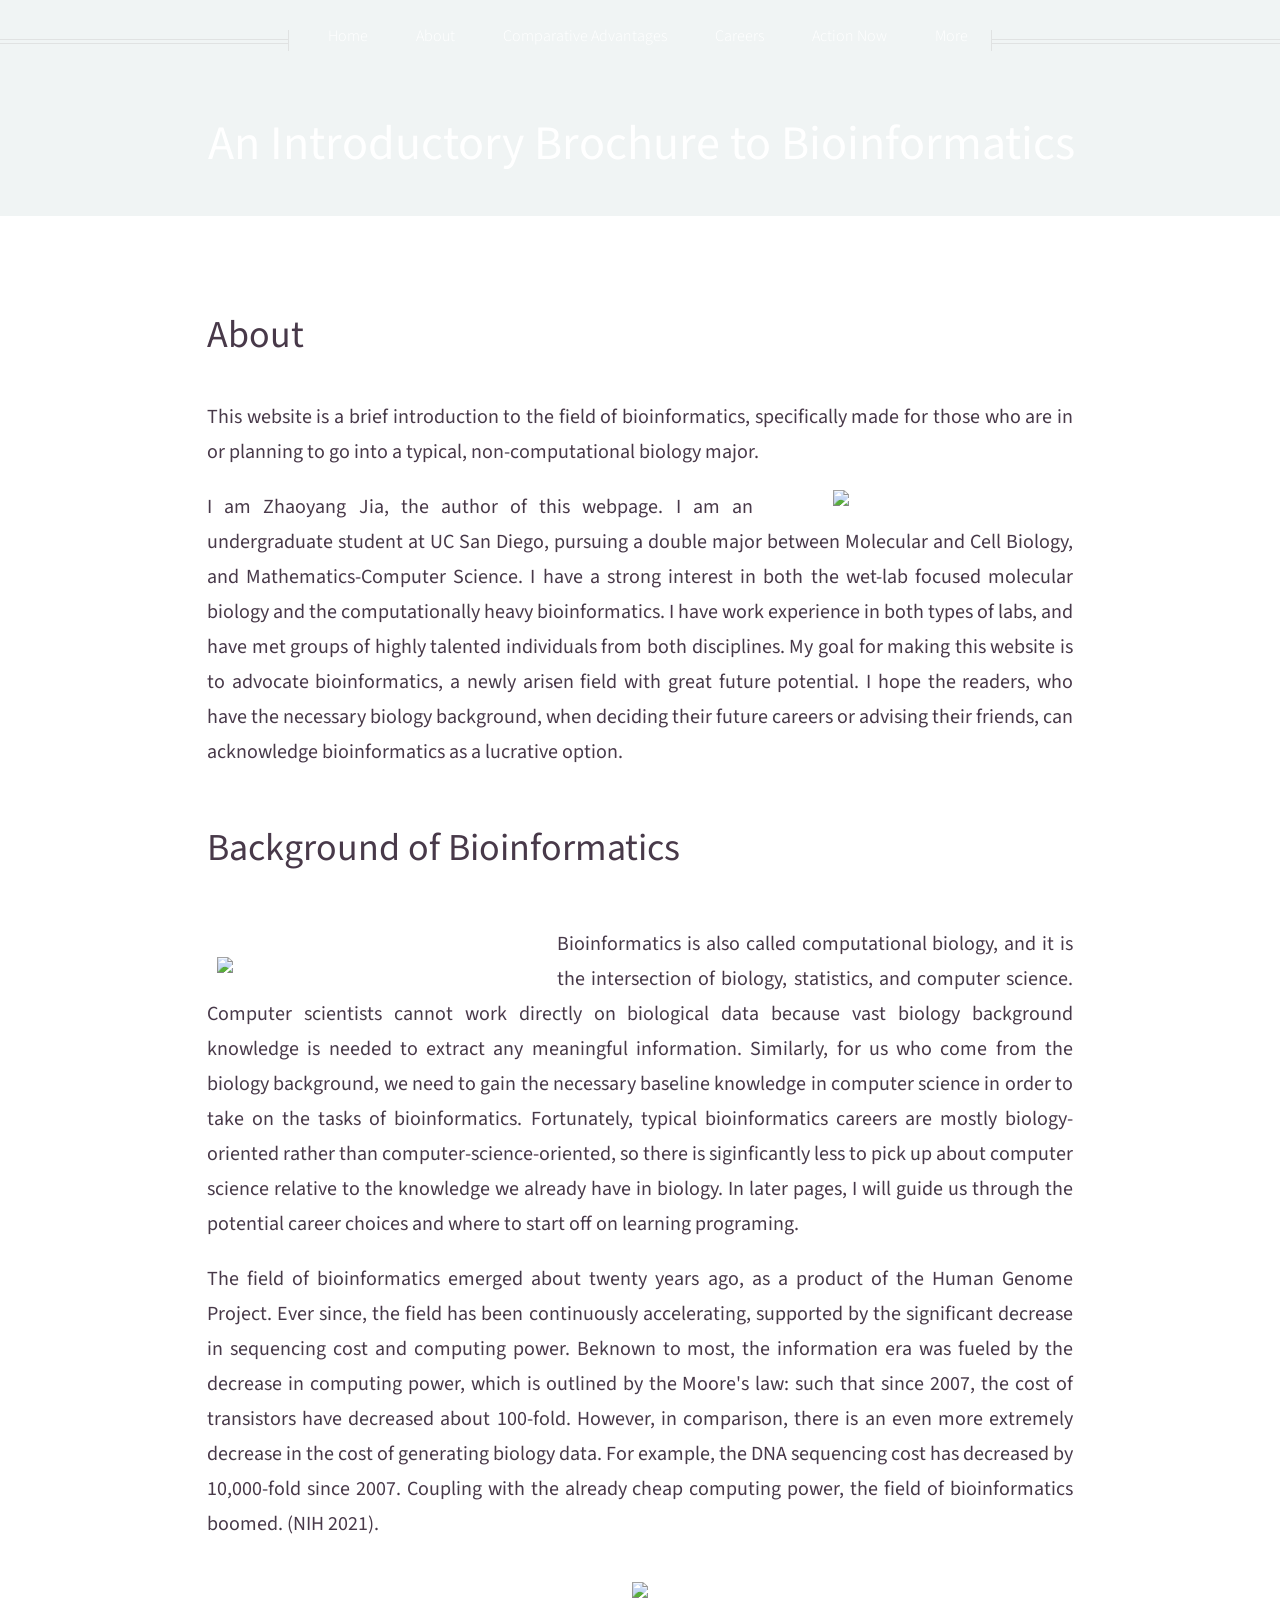
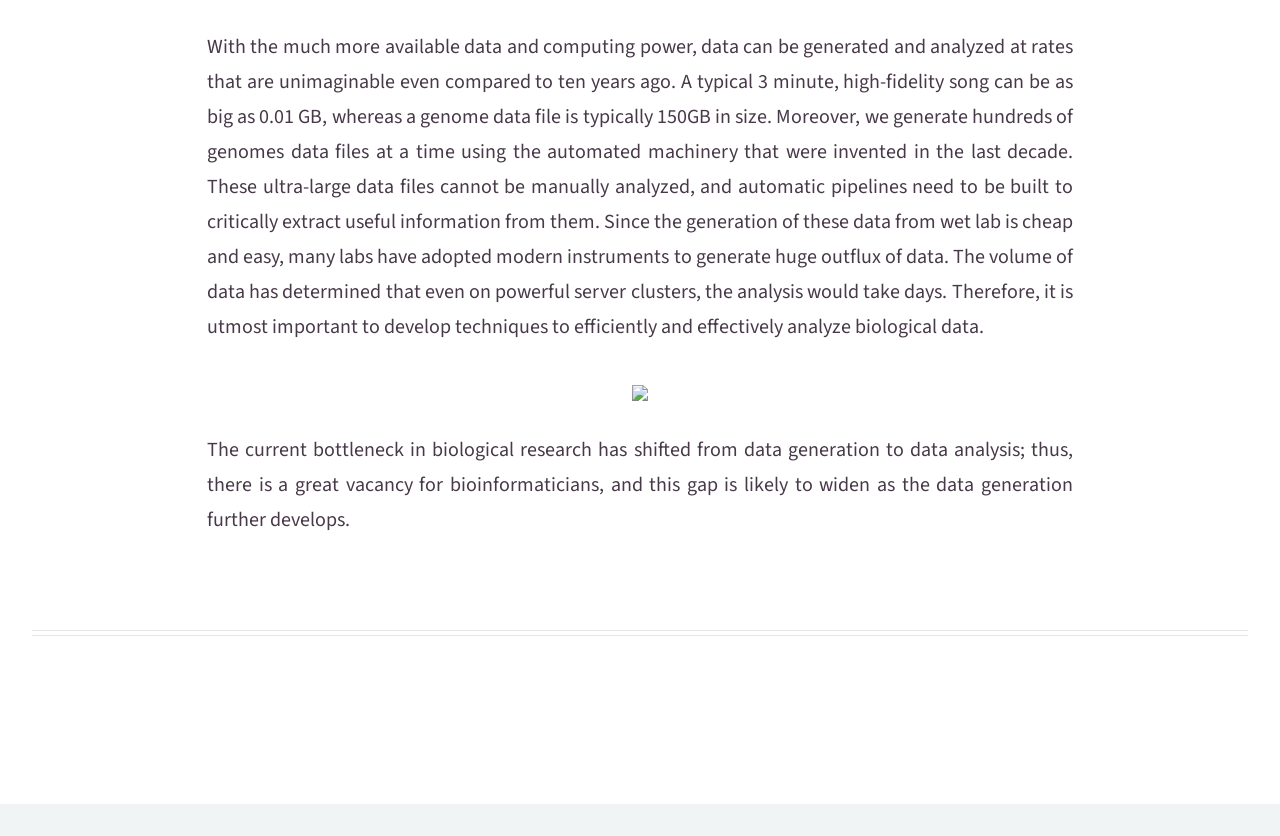
==== about.html @ 3d31b08b "Add files via upload" ====
<!DOCTYPE HTML>
<!--
	Helios by HTML5 UP
	html5up.net | @ajlkn
	Free for personal and commercial use under the CCA 3.0 license (html5up.net/license)
-->
<html>
	<head>
		<title>About</title>
		<meta charset="utf-8" />
		<meta name="viewport" content="width=device-width, initial-scale=1, user-scalable=no" />
		<link rel="stylesheet" href="assets/css/main.css" />
		<noscript><link rel="stylesheet" href="assets/css/noscript.css" /></noscript>
	</head>
	<body class="no-sidebar is-preload">
		<div id="page-wrapper">

			<!-- Header -->
				<div id="header">

					<!-- Inner -->
						<div class="inner">
							<header>
								<h1>An Introductory Brochure to Bioinformatics</a></h1>
							</header>
						</div>

					<!-- Nav -->
						<nav id="nav">
							<ul>
								<li><a href="index.html">Home</a></li>
								<li><a href="about.html">About</a></li>
								<li><a href="comparative_advantages.html">Comparative Advantages</a></li>
								<li>
									Careers</a>
									<ul>
										<li><a href="sequence_analyst.html">Sequence Analyst</a></li>
										<li><a href="structural_biologist.html">Structural Biologist</a></li>
										<li><a href="algorithmic_computational_biologist.html">Algorithmic Computational Biologist</a></li>
									</ul>
								</li>
								<li><a href="action_now.html">Action Now</a></li>
								<li>
									<a href="#">More</a>
									<ul>
										<li><a href="critique.html">Critique</a></li>
										<li><a href="links.html">Explore More</a></li>
									</ul>
								</li>
							</ul>
						</nav>

				</div>

			<!-- Main -->
				<div class="wrapper style1">

					<div class="container">
						<article id="main" class="special">
							<header>
								<h2 style="text-align:left; font-size: 38px;">About</a></h2>
							</header>
							<style> 
								h1{text-align: left; font-size: 20px; line-height: 1.75;}
							</style>
							<br>
							<h1>
								<p>
									This website is a brief introduction to the field of bioinformatics, specifically made for those who are in or planning to go into a typical, non-computational 
									biology major. 
								</p>
								<img src="images/jimmy_photo.png" align="right" width="210" style="margin: 0px 30px 0px 80px"><p>
									I am Zhaoyang Jia, the author of this webpage. I am an undergraduate 
									student at UC San Diego, pursuing a double major between Molecular and Cell Biology, and Mathematics-Computer Science. I have a strong interest 
									in both the wet-lab focused molecular biology and the computationally heavy bioinformatics. I have work experience in both types of labs, and have met 
									groups of highly talented individuals from both disciplines. My goal for making this website is to advocate bioinformatics, a newly arisen field with 
									great future potential. I hope the readers, who have the necessary biology background, when deciding their future careers or advising their friends, 
									can acknowledge bioinformatics as a lucrative option.
								</p>
								<br>
								<header>
									<h2 style="text-align:left; font-size: 38px;">Background of Bioinformatics</a></h2>
								</header>
								<br>
								<img src="images/intersection.png" align="left" width="320" style="margin: 30px 20px 0px 10px"><p>
									Bioinformatics is also called computational biology, and it is the intersection of biology, statistics, and computer science. 
									Computer scientists cannot work 
									directly on biological data because vast biology background knowledge is needed to extract any meaningful information.
									Similarly, for us who come from the biology background, we need to gain the necessary baseline knowledge in computer science 
									in order to take on the tasks of bioinformatics. Fortunately, typical bioinformatics careers are mostly biology-oriented rather
									than computer-science-oriented, so there is siginficantly less to pick up about computer science relative to the knowledge we 
									already have in biology. In later pages, I will guide us through the potential career choices and where to start off on learning programing.
								</p>
								<p>
									The field of bioinformatics emerged about twenty years ago, as a product of the Human Genome Project. Ever since, the field has been continuously accelerating,
									supported by the significant decrease in sequencing cost and computing power. Beknown to most, the information era was fueled by the decrease in computing power, which is outlined 
									by the Moore's law: such that since 2007, the cost of transistors have decreased about 100-fold. However, in comparison, there is an even more extremely decrease in the cost of 
									generating biology data. For example, the DNA sequencing cost has decreased by 10,000-fold 
									since 2007. Coupling with the already cheap computing power, the field of bioinformatics boomed.
									(<a href="https://www.genome.gov/about-genomics/fact-sheets/Sequencing-Human-Genome-cost">NIH 2021</a>).
								</p>
								<center>
									<img src="images/genome_cost.jpg" width="800" style="margin: 20px 0px 20px 0px">
								</center>
								<p>
									With the much more available data and computing power, data can be generated and analyzed at rates that are unimaginable even compared to ten years
									 ago. A typical 3 minute, high-fidelity song can be as big as 0.01 GB, whereas a genome data file is typically 150GB in size. Moreover, we generate 
									 hundreds of genomes data files at a time using the automated machinery that were invented in the last decade. These ultra-large data files cannot be manually 
									 analyzed, and automatic pipelines need to be built to critically extract useful information from them. Since the generation of these data from wet lab is cheap 
									 and easy, many labs have adopted modern instruments to generate huge outflux of data. The volume of data has determined that even on powerful server clusters, 
									 the analysis would take days. Therefore, it is utmost important to develop techniques to efficiently and effectively analyze biological data.
								</p>
								<center>
									<img src="images/bottleneck.png" width="700" style="margin: 20px 0px 20px 0px">
								</center>
								<p>
									The current 
									bottleneck in biological research has shifted from data generation to data analysis; thus, there is a great vacancy for bioinformaticians, and this gap is 
									likely to widen as the data generation further develops.
								</p>
							</h1>
						</article>
						<hr />
					</div>

				</div>

		</div>

		<!-- Scripts -->
			<script src="assets/js/jquery.min.js"></script>
			<script src="assets/js/jquery.dropotron.min.js"></script>
			<script src="assets/js/jquery.scrolly.min.js"></script>
			<script src="assets/js/jquery.scrollex.min.js"></script>
			<script src="assets/js/browser.min.js"></script>
			<script src="assets/js/breakpoints.min.js"></script>
			<script src="assets/js/util.js"></script>
			<script src="assets/js/main.js"></script>

	</body>
</html>
---- assets/css/main.css ----
@import url("https://fonts.googleapis.com/css?family=Source+Sans+Pro:300,300italic,400,400italic,600");
@import url("fontawesome-all.min.css");

/*
	Helios by HTML5 UP
	html5up.net | @ajlkn
	Free for personal and commercial use under the CCA 3.0 license (html5up.net/license)
*/

html, body, div, span, applet, object,
iframe, h1, h2, h3, h4, h5, h6, p, blockquote,
pre, a, abbr, acronym, address, big, cite,
code, del, dfn, em, img, ins, kbd, q, s, samp,
small, strike, strong, sub, sup, tt, var, b,
u, i, center, dl, dt, dd, ol, ul, li, fieldset,
form, label, legend, table, caption, tbody,
tfoot, thead, tr, th, td, article, aside,
canvas, details, embed, figure, figcaption,
footer, header, hgroup, menu, nav, output, ruby,
section, summary, time, mark, audio, video {
	margin: 0;
	padding: 0;
	border: 0;
	font-size: 100%;
	font: inherit;
	vertical-align: baseline;}

article, aside, details, figcaption, figure,
footer, header, hgroup, menu, nav, section {
	display: block;}

body {
	line-height: 1;
}

ol, ul {
	list-style: none;
}

blockquote, q {
	quotes: none;
}

	blockquote:before, blockquote:after, q:before, q:after {
		content: '';
		content: none;
	}

table {
	border-collapse: collapse;
	border-spacing: 0;
}

body {
	-webkit-text-size-adjust: none;
}

mark {
	background-color: transparent;
	color: inherit;
}

input::-moz-focus-inner {
	border: 0;
	padding: 0;
}

input, select, textarea {
	-moz-appearance: none;
	-webkit-appearance: none;
	-ms-appearance: none;
	appearance: none;
}

/* Basic */

	html {
		box-sizing: border-box;
	}

	*, *:before, *:after {
		box-sizing: inherit;
	}

	body {
		background: #f0f4f4;
		color: #5b5b5b;
		font-size: 15pt;
		line-height: 1.85em;
		font-family: 'Source Sans Pro', sans-serif;
		font-weight: 300;
	}

		body.is-preload *, body.is-preload *:before, body.is-preload *:after {
			-moz-animation: none !important;
			-webkit-animation: none !important;
			-ms-animation: none !important;
			animation: none !important;
			-moz-transition: none !important;
			-webkit-transition: none !important;
			-ms-transition: none !important;
			transition: none !important;
		}

	input, textarea, select {
		font-size: 15pt;
		line-height: 1.85em;
		font-family: 'Source Sans Pro', sans-serif;
		font-weight: 300;
	}

	h1, h2, h3, h4, h5, h6 {
		font-weight: 400;
		color: #483949;
		line-height: 1.25em;
	}

	h1 a, h2 a, h3 a, h4 a, h5 a, h6 a {
		color: inherit;
		text-decoration: none;
		border-bottom-color: transparent;
	}

	h1 strong, h2 strong, h3 strong, h4 strong, h5 strong, h6 strong {
		font-weight: 600;
	}

	h2 {
		font-size: 2.85em;
	}

	h3 {
		font-size: 1.25em;
	}

	h4 {
		font-size: 1em;
		margin: 0 0 0.25em 0;
	}

	strong, b {
		font-weight: 400;
		color: #483949;
	}

	em, i {
		font-style: italic;
	}

	a {
		color: inherit;
		border-bottom: solid 1px rgba(128, 128, 128, 0.15);
		text-decoration: none;
		-moz-transition: background-color 0.35s ease-in-out, color 0.35s ease-in-out, border-bottom-color 0.35s ease-in-out;
		-webkit-transition: background-color 0.35s ease-in-out, color 0.35s ease-in-out, border-bottom-color 0.35s ease-in-out;
		-ms-transition: background-color 0.35s ease-in-out, color 0.35s ease-in-out, border-bottom-color 0.35s ease-in-out;
		transition: background-color 0.35s ease-in-out, color 0.35s ease-in-out, border-bottom-color 0.35s ease-in-out;
	}

		a:hover {
			color: #ef8376;
			border-bottom-color: transparent;
		}

	sub {
		position: relative;
		top: 0.5em;
		font-size: 0.8em;
	}

	sup {
		position: relative;
		top: -0.5em;
		font-size: 0.8em;
	}

	blockquote {
		border-left: solid 0.5em #ddd;
		padding: 1em 0 1em 2em;
		font-style: italic;
	}

	p, ul, ol, dl, table {
		margin-bottom: 1em;
	}

	p {
		text-align: justify;
	}

	br.clear {
		clear: both;
	}

	hr {
		position: relative;
		display: block;
		border: 0;
		top: 4.5em;
		margin-bottom: 9em;
		height: 6px;
		border-top: solid 1px rgba(128, 128, 128, 0.2);
		border-bottom: solid 1px rgba(128, 128, 128, 0.2);
	}

		hr:before, hr:after {
			content: '';
			position: absolute;
			top: -8px;
			display: block;
			width: 1px;
			height: 21px;
			background: rgba(128, 128, 128, 0.2);
		}

		hr:before {
			left: -1px;
		}

		hr:after {
			right: -1px;
		}

	.timestamp {
		color: rgba(128, 128, 128, 0.75);
		font-size: 0.8em;
	}

/* Container */

	.container {
		margin: 0 auto;
		max-width: 100%;
		width: 1400px;
	}

		@media screen and (max-width: 1680px) {

			.container {
				width: 1200px;
			}

		}

		@media screen and (max-width: 1280px) {

			.container {
				width: 100%;
			}

		}

		@media screen and (max-width: 960px) {

			.container {
				width: 100%;
			}

		}

		@media screen and (max-width: 840px) {

			.container {
				width: 100%;
			}

		}

		@media screen and (max-width: 736px) {

			.container {
				width: 100%;
			}

		}

/* Row */

	.row {
		display: flex;
		flex-wrap: wrap;
		box-sizing: border-box;
		align-items: stretch;
	}

		.row > * {
			box-sizing: border-box;
		}

		.row.gtr-uniform > * > :last-child {
			margin-bottom: 0;
		}

		.row.aln-left {
			justify-content: flex-start;
		}

		.row.aln-center {
			justify-content: center;
		}

		.row.aln-right {
			justify-content: flex-end;
		}

		.row.aln-top {
			align-items: flex-start;
		}

		.row.aln-middle {
			align-items: center;
		}

		.row.aln-bottom {
			align-items: flex-end;
		}

		.row > .imp {
			order: -1;
		}

		.row > .col-1 {
			width: 8.33333%;
		}

		.row > .off-1 {
			margin-left: 8.33333%;
		}

		.row > .col-2 {
			width: 16.66667%;
		}

		.row > .off-2 {
			margin-left: 16.66667%;
		}

		.row > .col-3 {
			width: 25%;
		}

		.row > .off-3 {
			margin-left: 25%;
		}

		.row > .col-4 {
			width: 33.33333%;
		}

		.row > .off-4 {
			margin-left: 33.33333%;
		}

		.row > .col-5 {
			width: 41.66667%;
		}

		.row > .off-5 {
			margin-left: 41.66667%;
		}

		.row > .col-6 {
			width: 50%;
		}

		.row > .off-6 {
			margin-left: 50%;
		}

		.row > .col-7 {
			width: 58.33333%;
		}

		.row > .off-7 {
			margin-left: 58.33333%;
		}

		.row > .col-8 {
			width: 66.66667%;
		}

		.row > .off-8 {
			margin-left: 66.66667%;
		}

		.row > .col-9 {
			width: 75%;
		}

		.row > .off-9 {
			margin-left: 75%;
		}

		.row > .col-10 {
			width: 83.33333%;
		}

		.row > .off-10 {
			margin-left: 83.33333%;
		}

		.row > .col-11 {
			width: 91.66667%;
		}

		.row > .off-11 {
			margin-left: 91.66667%;
		}

		.row > .col-12 {
			width: 100%;
		}

		.row > .off-12 {
			margin-left: 100%;
		}

		.row.gtr-0 {
			margin-top: 0px;
			margin-left: 0px;
		}

			.row.gtr-0 > * {
				padding: 0px 0 0 0px;
			}

			.row.gtr-0.gtr-uniform {
				margin-top: 0px;
			}

				.row.gtr-0.gtr-uniform > * {
					padding-top: 0px;
				}

		.row.gtr-25 {
			margin-top: -10px;
			margin-left: -10px;
		}

			.row.gtr-25 > * {
				padding: 10px 0 0 10px;
			}

			.row.gtr-25.gtr-uniform {
				margin-top: -10px;
			}

				.row.gtr-25.gtr-uniform > * {
					padding-top: 10px;
				}

		.row.gtr-50 {
			margin-top: -20px;
			margin-left: -20px;
		}

			.row.gtr-50 > * {
				padding: 20px 0 0 20px;
			}

			.row.gtr-50.gtr-uniform {
				margin-top: -20px;
			}

				.row.gtr-50.gtr-uniform > * {
					padding-top: 20px;
				}

		.row {
			margin-top: -40px;
			margin-left: -40px;
		}

			.row > * {
				padding: 40px 0 0 40px;
			}

			.row.gtr-uniform {
				margin-top: -40px;
			}

				.row.gtr-uniform > * {
					padding-top: 40px;
				}

		.row.gtr-150 {
			margin-top: -60px;
			margin-left: -60px;
		}

			.row.gtr-150 > * {
				padding: 60px 0 0 60px;
			}

			.row.gtr-150.gtr-uniform {
				margin-top: -60px;
			}

				.row.gtr-150.gtr-uniform > * {
					padding-top: 60px;
				}

		.row.gtr-200 {
			margin-top: -80px;
			margin-left: -80px;
		}

			.row.gtr-200 > * {
				padding: 80px 0 0 80px;
			}

			.row.gtr-200.gtr-uniform {
				margin-top: -80px;
			}

				.row.gtr-200.gtr-uniform > * {
					padding-top: 80px;
				}

		@media screen and (max-width: 1680px) {

			.row {
				display: flex;
				flex-wrap: wrap;
				box-sizing: border-box;
				align-items: stretch;
			}

				.row > * {
					box-sizing: border-box;
				}

				.row.gtr-uniform > * > :last-child {
					margin-bottom: 0;
				}

				.row.aln-left {
					justify-content: flex-start;
				}

				.row.aln-center {
					justify-content: center;
				}

				.row.aln-right {
					justify-content: flex-end;
				}

				.row.aln-top {
					align-items: flex-start;
				}

				.row.aln-middle {
					align-items: center;
				}

				.row.aln-bottom {
					align-items: flex-end;
				}

				.row > .imp-wide {
					order: -1;
				}

				.row > .col-1-wide {
					width: 8.33333%;
				}

				.row > .off-1-wide {
					margin-left: 8.33333%;
				}

				.row > .col-2-wide {
					width: 16.66667%;
				}

				.row > .off-2-wide {
					margin-left: 16.66667%;
				}

				.row > .col-3-wide {
					width: 25%;
				}

				.row > .off-3-wide {
					margin-left: 25%;
				}

				.row > .col-4-wide {
					width: 33.33333%;
				}

				.row > .off-4-wide {
					margin-left: 33.33333%;
				}

				.row > .col-5-wide {
					width: 41.66667%;
				}

				.row > .off-5-wide {
					margin-left: 41.66667%;
				}

				.row > .col-6-wide {
					width: 50%;
				}

				.row > .off-6-wide {
					margin-left: 50%;
				}

				.row > .col-7-wide {
					width: 58.33333%;
				}

				.row > .off-7-wide {
					margin-left: 58.33333%;
				}

				.row > .col-8-wide {
					width: 66.66667%;
				}

				.row > .off-8-wide {
					margin-left: 66.66667%;
				}

				.row > .col-9-wide {
					width: 75%;
				}

				.row > .off-9-wide {
					margin-left: 75%;
				}

				.row > .col-10-wide {
					width: 83.33333%;
				}

				.row > .off-10-wide {
					margin-left: 83.33333%;
				}

				.row > .col-11-wide {
					width: 91.66667%;
				}

				.row > .off-11-wide {
					margin-left: 91.66667%;
				}

				.row > .col-12-wide {
					width: 100%;
				}

				.row > .off-12-wide {
					margin-left: 100%;
				}

				.row.gtr-0 {
					margin-top: 0px;
					margin-left: 0px;
				}

					.row.gtr-0 > * {
						padding: 0px 0 0 0px;
					}

					.row.gtr-0.gtr-uniform {
						margin-top: 0px;
					}

						.row.gtr-0.gtr-uniform > * {
							padding-top: 0px;
						}

				.row.gtr-25 {
					margin-top: -10px;
					margin-left: -10px;
				}

					.row.gtr-25 > * {
						padding: 10px 0 0 10px;
					}

					.row.gtr-25.gtr-uniform {
						margin-top: -10px;
					}

						.row.gtr-25.gtr-uniform > * {
							padding-top: 10px;
						}

				.row.gtr-50 {
					margin-top: -20px;
					margin-left: -20px;
				}

					.row.gtr-50 > * {
						padding: 20px 0 0 20px;
					}

					.row.gtr-50.gtr-uniform {
						margin-top: -20px;
					}

						.row.gtr-50.gtr-uniform > * {
							padding-top: 20px;
						}

				.row {
					margin-top: -40px;
					margin-left: -40px;
				}

					.row > * {
						padding: 40px 0 0 40px;
					}

					.row.gtr-uniform {
						margin-top: -40px;
					}

						.row.gtr-uniform > * {
							padding-top: 40px;
						}

				.row.gtr-150 {
					margin-top: -60px;
					margin-left: -60px;
				}

					.row.gtr-150 > * {
						padding: 60px 0 0 60px;
					}

					.row.gtr-150.gtr-uniform {
						margin-top: -60px;
					}

						.row.gtr-150.gtr-uniform > * {
							padding-top: 60px;
						}

				.row.gtr-200 {
					margin-top: -80px;
					margin-left: -80px;
				}

					.row.gtr-200 > * {
						padding: 80px 0 0 80px;
					}

					.row.gtr-200.gtr-uniform {
						margin-top: -80px;
					}

						.row.gtr-200.gtr-uniform > * {
							padding-top: 80px;
						}

		}

		@media screen and (max-width: 1280px) {

			.row {
				display: flex;
				flex-wrap: wrap;
				box-sizing: border-box;
				align-items: stretch;
			}

				.row > * {
					box-sizing: border-box;
				}

				.row.gtr-uniform > * > :last-child {
					margin-bottom: 0;
				}

				.row.aln-left {
					justify-content: flex-start;
				}

				.row.aln-center {
					justify-content: center;
				}

				.row.aln-right {
					justify-content: flex-end;
				}

				.row.aln-top {
					align-items: flex-start;
				}

				.row.aln-middle {
					align-items: center;
				}

				.row.aln-bottom {
					align-items: flex-end;
				}

				.row > .imp-normal {
					order: -1;
				}

				.row > .col-1-normal {
					width: 8.33333%;
				}

				.row > .off-1-normal {
					margin-left: 8.33333%;
				}

				.row > .col-2-normal {
					width: 16.66667%;
				}

				.row > .off-2-normal {
					margin-left: 16.66667%;
				}

				.row > .col-3-normal {
					width: 25%;
				}

				.row > .off-3-normal {
					margin-left: 25%;
				}

				.row > .col-4-normal {
					width: 33.33333%;
				}

				.row > .off-4-normal {
					margin-left: 33.33333%;
				}

				.row > .col-5-normal {
					width: 41.66667%;
				}

				.row > .off-5-normal {
					margin-left: 41.66667%;
				}

				.row > .col-6-normal {
					width: 50%;
				}

				.row > .off-6-normal {
					margin-left: 50%;
				}

				.row > .col-7-normal {
					width: 58.33333%;
				}

				.row > .off-7-normal {
					margin-left: 58.33333%;
				}

				.row > .col-8-normal {
					width: 66.66667%;
				}

				.row > .off-8-normal {
					margin-left: 66.66667%;
				}

				.row > .col-9-normal {
					width: 75%;
				}

				.row > .off-9-normal {
					margin-left: 75%;
				}

				.row > .col-10-normal {
					width: 83.33333%;
				}

				.row > .off-10-normal {
					margin-left: 83.33333%;
				}

				.row > .col-11-normal {
					width: 91.66667%;
				}

				.row > .off-11-normal {
					margin-left: 91.66667%;
				}

				.row > .col-12-normal {
					width: 100%;
				}

				.row > .off-12-normal {
					margin-left: 100%;
				}

				.row.gtr-0 {
					margin-top: 0px;
					margin-left: 0px;
				}

					.row.gtr-0 > * {
						padding: 0px 0 0 0px;
					}

					.row.gtr-0.gtr-uniform {
						margin-top: 0px;
					}

						.row.gtr-0.gtr-uniform > * {
							padding-top: 0px;
						}

				.row.gtr-25 {
					margin-top: -9px;
					margin-left: -9px;
				}

					.row.gtr-25 > * {
						padding: 9px 0 0 9px;
					}

					.row.gtr-25.gtr-uniform {
						margin-top: -9px;
					}

						.row.gtr-25.gtr-uniform > * {
							padding-top: 9px;
						}

				.row.gtr-50 {
					margin-top: -18px;
					margin-left: -18px;
				}

					.row.gtr-50 > * {
						padding: 18px 0 0 18px;
					}

					.row.gtr-50.gtr-uniform {
						margin-top: -18px;
					}

						.row.gtr-50.gtr-uniform > * {
							padding-top: 18px;
						}

				.row {
					margin-top: -36px;
					margin-left: -36px;
				}

					.row > * {
						padding: 36px 0 0 36px;
					}

					.row.gtr-uniform {
						margin-top: -36px;
					}

						.row.gtr-uniform > * {
							padding-top: 36px;
						}

				.row.gtr-150 {
					margin-top: -54px;
					margin-left: -54px;
				}

					.row.gtr-150 > * {
						padding: 54px 0 0 54px;
					}

					.row.gtr-150.gtr-uniform {
						margin-top: -54px;
					}

						.row.gtr-150.gtr-uniform > * {
							padding-top: 54px;
						}

				.row.gtr-200 {
					margin-top: -72px;
					margin-left: -72px;
				}

					.row.gtr-200 > * {
						padding: 72px 0 0 72px;
					}

					.row.gtr-200.gtr-uniform {
						margin-top: -72px;
					}

						.row.gtr-200.gtr-uniform > * {
							padding-top: 72px;
						}

		}

		@media screen and (max-width: 960px) {

			.row {
				display: flex;
				flex-wrap: wrap;
				box-sizing: border-box;
				align-items: stretch;
			}

				.row > * {
					box-sizing: border-box;
				}

				.row.gtr-uniform > * > :last-child {
					margin-bottom: 0;
				}

				.row.aln-left {
					justify-content: flex-start;
				}

				.row.aln-center {
					justify-content: center;
				}

				.row.aln-right {
					justify-content: flex-end;
				}

				.row.aln-top {
					align-items: flex-start;
				}

				.row.aln-middle {
					align-items: center;
				}

				.row.aln-bottom {
					align-items: flex-end;
				}

				.row > .imp-narrow {
					order: -1;
				}

				.row > .col-1-narrow {
					width: 8.33333%;
				}

				.row > .off-1-narrow {
					margin-left: 8.33333%;
				}

				.row > .col-2-narrow {
					width: 16.66667%;
				}

				.row > .off-2-narrow {
					margin-left: 16.66667%;
				}

				.row > .col-3-narrow {
					width: 25%;
				}

				.row > .off-3-narrow {
					margin-left: 25%;
				}

				.row > .col-4-narrow {
					width: 33.33333%;
				}

				.row > .off-4-narrow {
					margin-left: 33.33333%;
				}

				.row > .col-5-narrow {
					width: 41.66667%;
				}

				.row > .off-5-narrow {
					margin-left: 41.66667%;
				}

				.row > .col-6-narrow {
					width: 50%;
				}

				.row > .off-6-narrow {
					margin-left: 50%;
				}

				.row > .col-7-narrow {
					width: 58.33333%;
				}

				.row > .off-7-narrow {
					margin-left: 58.33333%;
				}

				.row > .col-8-narrow {
					width: 66.66667%;
				}

				.row > .off-8-narrow {
					margin-left: 66.66667%;
				}

				.row > .col-9-narrow {
					width: 75%;
				}

				.row > .off-9-narrow {
					margin-left: 75%;
				}

				.row > .col-10-narrow {
					width: 83.33333%;
				}

				.row > .off-10-narrow {
					margin-left: 83.33333%;
				}

				.row > .col-11-narrow {
					width: 91.66667%;
				}

				.row > .off-11-narrow {
					margin-left: 91.66667%;
				}

				.row > .col-12-narrow {
					width: 100%;
				}

				.row > .off-12-narrow {
					margin-left: 100%;
				}

				.row.gtr-0 {
					margin-top: 0px;
					margin-left: 0px;
				}

					.row.gtr-0 > * {
						padding: 0px 0 0 0px;
					}

					.row.gtr-0.gtr-uniform {
						margin-top: 0px;
					}

						.row.gtr-0.gtr-uniform > * {
							padding-top: 0px;
						}

				.row.gtr-25 {
					margin-top: -8px;
					margin-left: -8px;
				}

					.row.gtr-25 > * {
						padding: 8px 0 0 8px;
					}

					.row.gtr-25.gtr-uniform {
						margin-top: -8px;
					}

						.row.gtr-25.gtr-uniform > * {
							padding-top: 8px;
						}

				.row.gtr-50 {
					margin-top: -16px;
					margin-left: -16px;
				}

					.row.gtr-50 > * {
						padding: 16px 0 0 16px;
					}

					.row.gtr-50.gtr-uniform {
						margin-top: -16px;
					}

						.row.gtr-50.gtr-uniform > * {
							padding-top: 16px;
						}

				.row {
					margin-top: -32px;
					margin-left: -32px;
				}

					.row > * {
						padding: 32px 0 0 32px;
					}

					.row.gtr-uniform {
						margin-top: -32px;
					}

						.row.gtr-uniform > * {
							padding-top: 32px;
						}

				.row.gtr-150 {
					margin-top: -48px;
					margin-left: -48px;
				}

					.row.gtr-150 > * {
						padding: 48px 0 0 48px;
					}

					.row.gtr-150.gtr-uniform {
						margin-top: -48px;
					}

						.row.gtr-150.gtr-uniform > * {
							padding-top: 48px;
						}

				.row.gtr-200 {
					margin-top: -64px;
					margin-left: -64px;
				}

					.row.gtr-200 > * {
						padding: 64px 0 0 64px;
					}

					.row.gtr-200.gtr-uniform {
						margin-top: -64px;
					}

						.row.gtr-200.gtr-uniform > * {
							padding-top: 64px;
						}

		}

		@media screen and (max-width: 840px) {

			.row {
				display: flex;
				flex-wrap: wrap;
				box-sizing: border-box;
				align-items: stretch;
			}

				.row > * {
					box-sizing: border-box;
				}

				.row.gtr-uniform > * > :last-child {
					margin-bottom: 0;
				}

				.row.aln-left {
					justify-content: flex-start;
				}

				.row.aln-center {
					justify-content: center;
				}

				.row.aln-right {
					justify-content: flex-end;
				}

				.row.aln-top {
					align-items: flex-start;
				}

				.row.aln-middle {
					align-items: center;
				}

				.row.aln-bottom {
					align-items: flex-end;
				}

				.row > .imp-narrower {
					order: -1;
				}

				.row > .col-1-narrower {
					width: 8.33333%;
				}

				.row > .off-1-narrower {
					margin-left: 8.33333%;
				}

				.row > .col-2-narrower {
					width: 16.66667%;
				}

				.row > .off-2-narrower {
					margin-left: 16.66667%;
				}

				.row > .col-3-narrower {
					width: 25%;
				}

				.row > .off-3-narrower {
					margin-left: 25%;
				}

				.row > .col-4-narrower {
					width: 33.33333%;
				}

				.row > .off-4-narrower {
					margin-left: 33.33333%;
				}

				.row > .col-5-narrower {
					width: 41.66667%;
				}

				.row > .off-5-narrower {
					margin-left: 41.66667%;
				}

				.row > .col-6-narrower {
					width: 50%;
				}

				.row > .off-6-narrower {
					margin-left: 50%;
				}

				.row > .col-7-narrower {
					width: 58.33333%;
				}

				.row > .off-7-narrower {
					margin-left: 58.33333%;
				}

				.row > .col-8-narrower {
					width: 66.66667%;
				}

				.row > .off-8-narrower {
					margin-left: 66.66667%;
				}

				.row > .col-9-narrower {
					width: 75%;
				}

				.row > .off-9-narrower {
					margin-left: 75%;
				}

				.row > .col-10-narrower {
					width: 83.33333%;
				}

				.row > .off-10-narrower {
					margin-left: 83.33333%;
				}

				.row > .col-11-narrower {
					width: 91.66667%;
				}

				.row > .off-11-narrower {
					margin-left: 91.66667%;
				}

				.row > .col-12-narrower {
					width: 100%;
				}

				.row > .off-12-narrower {
					margin-left: 100%;
				}

				.row.gtr-0 {
					margin-top: 0px;
					margin-left: 0px;
				}

					.row.gtr-0 > * {
						padding: 0px 0 0 0px;
					}

					.row.gtr-0.gtr-uniform {
						margin-top: 0px;
					}

						.row.gtr-0.gtr-uniform > * {
							padding-top: 0px;
						}

				.row.gtr-25 {
					margin-top: -8px;
					margin-left: -8px;
				}

					.row.gtr-25 > * {
						padding: 8px 0 0 8px;
					}

					.row.gtr-25.gtr-uniform {
						margin-top: -8px;
					}

						.row.gtr-25.gtr-uniform > * {
							padding-top: 8px;
						}

				.row.gtr-50 {
					margin-top: -16px;
					margin-left: -16px;
				}

					.row.gtr-50 > * {
						padding: 16px 0 0 16px;
					}

					.row.gtr-50.gtr-uniform {
						margin-top: -16px;
					}

						.row.gtr-50.gtr-uniform > * {
							padding-top: 16px;
						}

				.row {
					margin-top: -32px;
					margin-left: -32px;
				}

					.row > * {
						padding: 32px 0 0 32px;
					}

					.row.gtr-uniform {
						margin-top: -32px;
					}

						.row.gtr-uniform > * {
							padding-top: 32px;
						}

				.row.gtr-150 {
					margin-top: -48px;
					margin-left: -48px;
				}

					.row.gtr-150 > * {
						padding: 48px 0 0 48px;
					}

					.row.gtr-150.gtr-uniform {
						margin-top: -48px;
					}

						.row.gtr-150.gtr-uniform > * {
							padding-top: 48px;
						}

				.row.gtr-200 {
					margin-top: -64px;
					margin-left: -64px;
				}

					.row.gtr-200 > * {
						padding: 64px 0 0 64px;
					}

					.row.gtr-200.gtr-uniform {
						margin-top: -64px;
					}

						.row.gtr-200.gtr-uniform > * {
							padding-top: 64px;
						}

		}

		@media screen and (max-width: 736px) {

			.row {
				display: flex;
				flex-wrap: wrap;
				box-sizing: border-box;
				align-items: stretch;
			}

				.row > * {
					box-sizing: border-box;
				}

				.row.gtr-uniform > * > :last-child {
					margin-bottom: 0;
				}

				.row.aln-left {
					justify-content: flex-start;
				}

				.row.aln-center {
					justify-content: center;
				}

				.row.aln-right {
					justify-content: flex-end;
				}

				.row.aln-top {
					align-items: flex-start;
				}

				.row.aln-middle {
					align-items: center;
				}

				.row.aln-bottom {
					align-items: flex-end;
				}

				.row > .imp-mobile {
					order: -1;
				}

				.row > .col-1-mobile {
					width: 8.33333%;
				}

				.row > .off-1-mobile {
					margin-left: 8.33333%;
				}

				.row > .col-2-mobile {
					width: 16.66667%;
				}

				.row > .off-2-mobile {
					margin-left: 16.66667%;
				}

				.row > .col-3-mobile {
					width: 25%;
				}

				.row > .off-3-mobile {
					margin-left: 25%;
				}

				.row > .col-4-mobile {
					width: 33.33333%;
				}

				.row > .off-4-mobile {
					margin-left: 33.33333%;
				}

				.row > .col-5-mobile {
					width: 41.66667%;
				}

				.row > .off-5-mobile {
					margin-left: 41.66667%;
				}

				.row > .col-6-mobile {
					width: 50%;
				}

				.row > .off-6-mobile {
					margin-left: 50%;
				}

				.row > .col-7-mobile {
					width: 58.33333%;
				}

				.row > .off-7-mobile {
					margin-left: 58.33333%;
				}

				.row > .col-8-mobile {
					width: 66.66667%;
				}

				.row > .off-8-mobile {
					margin-left: 66.66667%;
				}

				.row > .col-9-mobile {
					width: 75%;
				}

				.row > .off-9-mobile {
					margin-left: 75%;
				}

				.row > .col-10-mobile {
					width: 83.33333%;
				}

				.row > .off-10-mobile {
					margin-left: 83.33333%;
				}

				.row > .col-11-mobile {
					width: 91.66667%;
				}

				.row > .off-11-mobile {
					margin-left: 91.66667%;
				}

				.row > .col-12-mobile {
					width: 100%;
				}

				.row > .off-12-mobile {
					margin-left: 100%;
				}

				.row.gtr-0 {
					margin-top: 0px;
					margin-left: 0px;
				}

					.row.gtr-0 > * {
						padding: 0px 0 0 0px;
					}

					.row.gtr-0.gtr-uniform {
						margin-top: 0px;
					}

						.row.gtr-0.gtr-uniform > * {
							padding-top: 0px;
						}

				.row.gtr-25 {
					margin-top: -5px;
					margin-left: -5px;
				}

					.row.gtr-25 > * {
						padding: 5px 0 0 5px;
					}

					.row.gtr-25.gtr-uniform {
						margin-top: -5px;
					}

						.row.gtr-25.gtr-uniform > * {
							padding-top: 5px;
						}

				.row.gtr-50 {
					margin-top: -10px;
					margin-left: -10px;
				}

					.row.gtr-50 > * {
						padding: 10px 0 0 10px;
					}

					.row.gtr-50.gtr-uniform {
						margin-top: -10px;
					}

						.row.gtr-50.gtr-uniform > * {
							padding-top: 10px;
						}

				.row {
					margin-top: -20px;
					margin-left: -20px;
				}

					.row > * {
						padding: 20px 0 0 20px;
					}

					.row.gtr-uniform {
						margin-top: -20px;
					}

						.row.gtr-uniform > * {
							padding-top: 20px;
						}

				.row.gtr-150 {
					margin-top: -30px;
					margin-left: -30px;
				}

					.row.gtr-150 > * {
						padding: 30px 0 0 30px;
					}

					.row.gtr-150.gtr-uniform {
						margin-top: -30px;
					}

						.row.gtr-150.gtr-uniform > * {
							padding-top: 30px;
						}

				.row.gtr-200 {
					margin-top: -40px;
					margin-left: -40px;
				}

					.row.gtr-200 > * {
						padding: 40px 0 0 40px;
					}

					.row.gtr-200.gtr-uniform {
						margin-top: -40px;
					}

						.row.gtr-200.gtr-uniform > * {
							padding-top: 40px;
						}

		}

/* Sections/Article */

	section, article {
		margin-bottom: 3em;
	}

		section > :last-child, section:last-child, article > :last-child, article:last-child {
			margin-bottom: 0;
		}

		section.special > header, section.special > footer, article.special > header, article.special > footer {
			text-align: center;
		}

	.row > section, .row > article {
		margin-bottom: 0;
	}

	header {
		margin: 0 0 1em 0;
	}

		header > p {
			display: block;
			font-size: 1.5em;
			margin: 1em 0 2em 0;
			line-height: 1.5em;
			text-align: inherit;
		}

	footer {
		margin: 2.5em 0 0 0;
	}

/* Image */

	.image {
		position: relative;
		display: inline-block;
		border: 0;
		outline: 0;
	}

		.image img {
			display: block;
			width: 100%;
		}

		.image.fit {
			display: block;
			width: 100%;
		}

		.image.featured {
			display: block;
			width: 100%;
			margin: 0 0 4em 0;
		}

		.image.left {
			float: left;
			margin: 0 2em 2em 0;
		}

		.image.centered {
			display: block;
			margin: 0 0 2em 0;
		}

			.image.centered img {
				margin: 0 auto;
				width: auto;
			}

/* List */

	ul {
		list-style: disc;
		padding-left: 1em;
	}

		ul li {
			padding-left: 0.5em;
		}

	ol {
		list-style: decimal;
		padding-left: 1.25em;
	}

		ol li {
			padding-left: 0.25em;
		}

/* Actions */

	ul.actions {
		margin: 3em 0 0 0;
		list-style: none;
		padding-left: 0;
	}

		form ul.actions {
			margin-top: 0;
		}

		ul.actions li {
			display: inline-block;
			margin: 0 0.75em 0 0.75em;
			padding-left: 0;
		}

			ul.actions li:first-child {
				margin-left: 0;
			}

			ul.actions li:last-child {
				margin-right: 0;
			}

/* Divided */

	ul.divided {
		list-style: none;
		padding-left: 0;
	}

		ul.divided li {
			border-top: solid 1px rgba(128, 128, 128, 0.2);
			padding-top: 1.5em;
			margin-top: 1.5em;
			padding-left: 0;
		}

			ul.divided li:first-child {
				border-top: 0;
				padding-top: 0;
				margin-top: 0;
			}

/* Menu */

	ul.menu {
		height: 1em;
		line-height: 1em;
		list-style: none;
		padding-left: 0;
	}

		ul.menu li {
			display: inline-block;
			border-left: solid 1px rgba(128, 128, 128, 0.2);
			padding-left: 1.25em;
			margin-left: 1.25em;
		}

			ul.menu li:first-child {
				border-left: 0;
				padding-left: 0;
				margin-left: 0;
			}

/* Icons */

	ul.icons {
		position: relative;
		background: rgba(128, 128, 128, 0.05);
		border-radius: 4em;
		display: inline-block;
		padding: 0.35em 0.75em 0.35em 0.75em;
		font-size: 1.25em;
		cursor: default;
		list-style: none;
	}

		ul.icons li {
			display: inline-block;
			padding-left: 0;
		}

			ul.icons li a {
				display: inline-block;
				background: none;
				width: 2.5em;
				height: 2.5em;
				line-height: 2.5em;
				text-align: center;
				border-radius: 100%;
				border: 0;
				color: inherit;
			}

				ul.icons li a:hover {
					color: #ef8376;
				}

/* Form */

	form label {
		display: block;
		font-weight: 400;
		color: #483949;
		margin: 0 0 1em 0;
	}

	form input[type="text"],
	form input[type="email"],
	form input[type="password"],
	form select,
	form textarea {
		-webkit-appearance: none;
		display: block;
		border: 0;
		background: #fafafa;
		width: 100%;
		border-radius: 0.5em;
		border: solid 1px #E5E5E5;
		padding: 1em;
		-moz-transition: background-color 0.35s ease-in-out, border-color 0.35s ease-in-out;
		-webkit-transition: background-color 0.35s ease-in-out, border-color 0.35s ease-in-out;
		-ms-transition: background-color 0.35s ease-in-out, border-color 0.35s ease-in-out;
		transition: background-color 0.35s ease-in-out, border-color 0.35s ease-in-out;
	}

		form input[type="text"]:focus,
		form input[type="email"]:focus,
		form input[type="password"]:focus,
		form select:focus,
		form textarea:focus {
			background: #fff;
			border-color: #df7366;
		}

	form input[type="text"],
	form input[type="email"],
	form input[type="password"],
	form select {
		line-height: 1em;
	}

	form textarea {
		min-height: 9em;
	}

	form ::-webkit-input-placeholder {
		color: #555 !important;
	}

	form :-moz-placeholder {
		color: #555 !important;
	}

	form ::-moz-placeholder {
		color: #555 !important;
	}

	form :-ms-input-placeholder {
		color: #555 !important;
	}

	form ::-moz-focus-inner {
		border: 0;
	}

/* Table */

	table {
		width: 100%;
	}

		table.default {
			width: 100%;
		}

			table.default tbody tr {
				border-top: solid 1px #e5e5e5;
			}

				table.default tbody tr:first-child {
					border-top: 0;
				}

				table.default tbody tr:nth-child(2n+1) {
					background: #fafafa;
				}

			table.default td {
				padding: 0.5em 1em 0.5em 1em;
			}

			table.default th {
				text-align: left;
				font-weight: 400;
				padding: 0.5em 1em 0.5em 1em;
			}

			table.default thead {
				border-bottom: solid 2px #e5e5e5;
			}

			table.default tfoot {
				border-top: solid 2px #e5e5e5;
			}

/* Button */

	input[type="button"],
	input[type="submit"],
	input[type="reset"],
	button,
	.button {
		position: relative;
		display: inline-block;
		background: #df7366;
		color: #fff;
		text-align: center;
		border-radius: 0.5em;
		text-decoration: none;
		padding: 0.65em 3em 0.65em 3em;
		border: 0;
		cursor: pointer;
		outline: 0;
		font-weight: 300;
		-moz-transition: background-color 0.35s ease-in-out, color 0.35s ease-in-out, border-bottom-color 0.35s ease-in-out;
		-webkit-transition: background-color 0.35s ease-in-out, color 0.35s ease-in-out, border-bottom-color 0.35s ease-in-out;
		-ms-transition: background-color 0.35s ease-in-out, color 0.35s ease-in-out, border-bottom-color 0.35s ease-in-out;
		transition: background-color 0.35s ease-in-out, color 0.35s ease-in-out, border-bottom-color 0.35s ease-in-out;
	}

		input[type="button"]:hover,
		input[type="submit"]:hover,
		input[type="reset"]:hover,
		button:hover,
		.button:hover {
			color: #fff;
			background: #ef8376;
		}

		input[type="button"].alt,
		input[type="submit"].alt,
		input[type="reset"].alt,
		button.alt,
		.button.alt {
			background: #2B252C;
		}

			input[type="button"].alt:hover,
			input[type="submit"].alt:hover,
			input[type="reset"].alt:hover,
			button.alt:hover,
			.button.alt:hover {
				background: #3B353C;
			}

/* Post */

	.post.stub {
		text-align: center;
	}

		.post.stub header {
			margin: 0;
		}

/* Icons */

	.icon {
		text-decoration: none;
		text-decoration: none;
	}

		.icon:before {
			-moz-osx-font-smoothing: grayscale;
			-webkit-font-smoothing: antialiased;
			display: inline-block;
			font-style: normal;
			font-variant: normal;
			text-rendering: auto;
			line-height: 1;
			text-transform: none !important;
			font-family: 'Font Awesome 5 Free';
			font-weight: 400;
		}

		.icon:before {
			line-height: inherit;
			font-size: 1.25em;
		}

		.icon > .label {
			display: none;
		}

		.icon.solid:before {
			font-weight: 900;
		}

		.icon.brands:before {
			font-family: 'Font Awesome 5 Brands';
		}

		.icon.circled {
			position: relative;
			display: inline-block;
			background: #2b252c;
			color: #fff;
			border-radius: 100%;
			width: 3em;
			height: 3em;
			line-height: 3em;
			text-align: center;
			font-size: 1.25em;
		}

			header .icon.circled {
				margin: 0 0 2em 0;
			}

/* Wrapper */

	.wrapper {
		background: #fff;
		margin: 0 0 2em 0;
		padding: 6em 0 6em 0;
	}

		.wrapper.style2 {
			padding-top: 0;
		}

/* Header */

	#header {
		position: relative;
		background-image: url("../../images/head_try3-v2.png");
		background-size: cover;
		background-position: center center;
		background-attachment: fixed;
		color: #fff;
		text-align: center;
		padding: 7.5em 0 2em 0;
		cursor: default;
	}

		#header:before {
			content: '';
			display: inline-block;
			vertical-align: middle;
			height: 100%;
		}

		#header .inner {
			position: relative;
			z-index: 1;
			margin: 0;
			display: inline-block;
			vertical-align: middle;
		}

		#header header {
			display: inline-block;
		}

			#header header > p {
				font-size: 1.25em;
				margin: 0;
			}

		#header h1 {
			color: #fff;
			font-size: 3em;
			line-height: 1em;
		}

			#header h1 a {
				color: inherit;
			}

		#header .button {
			display: inline-block;
			border-radius: 100%;
			width: 4.5em;
			height: 4.5em;
			line-height: 4.5em;
			text-align: center;
			font-size: 1.25em;
			padding: 0;
		}

		#header hr {
			top: 1.5em;
			margin-bottom: 3em;
			border-bottom-color: rgba(192, 192, 192, 0.35);
			box-shadow: inset 0 1px 0 0 rgba(192, 192, 192, 0.35);
		}

			#header hr:before, #header hr:after {
				background: rgba(192, 192, 192, 0.35);
			}

		#header footer {
			margin: 1em 0 0 0;
		}

	body.homepage #header {
		height: 100vh;
		min-height: 40em;
	}

		body.homepage #header h1 {
			font-size: 4em;
		}

		body.homepage #header:after {
			content: '';
			background: #1C0920;
			display: block;
			position: absolute;
			left: 0;
			top: 0;
			width: 100%;
			height: 100%;
			opacity: 0;
			-moz-transition: opacity 2.5s ease-in-out;
			-webkit-transition: opacity 2.5s ease-in-out;
			-ms-transition: opacity 2.5s ease-in-out;
			transition: opacity 2.5s ease-in-out;
			-moz-transition-delay: 0.5s;
			-webkit-transition-delay: 0.5s;
			-ms-transition-delay: 0.5s;
			transition-delay: 0.5s;
		}

	body.homepage.is-preload #header:after {
		opacity: 1;
	}

/* Nav */

	#nav {
		position: absolute;
		top: 0;
		left: 0;
		width: 100%;
		text-align: center;
		padding: 1.5em 0 1.5em 0;
		z-index: 1;
		overflow: hidden;
	}

		#nav > ul {
			line-height: 0px;
			position: relative;
			display: inline-block;
			margin: 0;
			height: 21px;
			border-left: solid 1px rgba(192, 192, 192, 0.35);
			border-right: solid 1px rgba(192, 192, 192, 0.35);
		}

			#nav > ul:before, #nav > ul:after {
				content: '';
				display: block;
				width: 300%;
				position: absolute;
				top: 50%;
				margin-top: -2px;
				height: 5px;
				border-top: solid 1px rgba(192, 192, 192, 0.35);
				border-bottom: solid 1px rgba(192, 192, 192, 0.35);
			}

			#nav > ul:before {
				left: 100%;
				margin-left: 1px;
			}

			#nav > ul:after {
				right: 100%;
				margin-right: 1px;
			}

			#nav > ul > li {
				display: inline-block;
				margin: -9px 0.5em 0 0.5em;
				border-radius: 0.5em;
				padding: 0.85em;
				border: solid 1px transparent;
				-moz-transition: color 0.35s ease-in-out, border-color 0.35s ease-in-out;
				-webkit-transition: color 0.35s ease-in-out, border-color 0.35s ease-in-out;
				-ms-transition: color 0.35s ease-in-out, border-color 0.35s ease-in-out;
				transition: color 0.35s ease-in-out, border-color 0.35s ease-in-out;
			}

				#nav > ul > li.active {
					border-color: rgba(192, 192, 192, 0.35);
				}

				#nav > ul > li > a, #nav > ul > li > span {
					display: block;
					color: inherit;
					text-decoration: none;
					border: 0;
					outline: 0;
				}

				#nav > ul > li > ul {
					display: none;
				}

	.dropotron {
		background: rgba(255, 255, 255, 0.975);
		padding: 1em 1.25em 1em 1.25em;
		line-height: 1em;
		height: auto;
		text-align: left;
		border-radius: 0.5em;
		box-shadow: 0 0.15em 0.25em 0 rgba(0, 0, 0, 0.25);
		min-width: 12em;
		margin-top: -1em;
		list-style: none;
	}

		.dropotron li {
			border-top: solid 1px rgba(128, 128, 128, 0.2);
			color: #5b5b5b;
			padding-left: 0;
		}

			.dropotron li:first-child {
				border-top: 0;
			}

			.dropotron li:hover {
				color: #ef8376;
			}

			.dropotron li a, .dropotron li span {
				display: block;
				border: 0;
				padding: 0.5em 0 0.5em 0;
				-moz-transition: color 0.35s ease-in-out;
				-webkit-transition: color 0.35s ease-in-out;
				-ms-transition: color 0.35s ease-in-out;
				transition: color 0.35s ease-in-out;
			}

		.dropotron.level-0 {
			margin-top: 2em;
			font-size: 0.9em;
		}

			.dropotron.level-0:before {
				content: '';
				position: absolute;
				left: 50%;
				top: -0.7em;
				margin-left: -0.75em;
				border-bottom: solid 0.75em rgba(255, 255, 255, 0.975);
				border-left: solid 0.75em rgba(64, 64, 64, 0);
				border-right: solid 0.75em rgba(64, 64, 64, 0);
			}

/* Banner */

	#banner {
		background: #fff;
		text-align: center;
		padding: 4.5em 0 4.5em 0;
		margin-bottom: 0;
	}

		#banner header > p {
			margin-bottom: 0;
		}

/* Content */

	#content > hr {
		top: 3em;
		margin-bottom: 6em;
	}

	#content > section {
		margin-bottom: 0;
	}

/* Sidebar */

	#sidebar > hr {
		top: 3em;
		margin-bottom: 6em;
	}

		#sidebar > hr.first {
			display: none;
		}

	#sidebar > section {
		margin-bottom: 0;
	}

/* Main */

	#main {
		margin-bottom: 0;
		margin-left: 175px;
		margin-right: 175px;
	}

		#main section:first-of-type {
			padding-top: 2em;
		}

/* Footer */

	#footer {
		position: relative;
		overflow: hidden;
		padding: 6em 0 6em 0;
		background: #2b252c;
		color: #fff;
	}

		#footer .icon.circled {
			background: #fff;
			color: #2b252c;
		}

		#footer header {
			text-align: center;
			cursor: default;
		}

		#footer h2, #footer h3, #footer h4, #footer h5, #footer h6 {
			color: #fff;
		}

		#footer .contact {
			text-align: center;
		}

			#footer .contact p {
				text-align: center;
				margin: 0 0 3em 0;
			}

		#footer .copyright {
			text-align: center;
			color: rgba(128, 128, 128, 0.75);
			font-size: 0.8em;
			cursor: default;
		}

			#footer .copyright a {
				color: rgba(128, 128, 128, 0.75);
			}

				#footer .copyright a:hover {
					color: rgba(212, 212, 212, 0.85);
				}

/* Carousel */

	.carousel {
		position: relative;
		overflow: hidden;
		padding: 2em 0 2em 0;
		margin-bottom: 0;
	}

		.carousel .forward, .carousel .backward {
			position: absolute;
			top: 50%;
			width: 6em;
			height: 12em;
			margin-top: -6em;
			cursor: pointer;
		}

			.carousel .forward:before, .carousel .backward:before {
				content: '';
				display: block;
				width: 6em;
				height: 6em;
				border-radius: 100%;
				background-color: rgba(72, 57, 73, 0.5);
				position: absolute;
				top: 50%;
				margin-top: -3em;
				-moz-transition: background-color 0.35s ease-in-out;
				-webkit-transition: background-color 0.35s ease-in-out;
				-o-transition: background-color 0.35s ease-in-out;
				-ms-transition: background-color 0.35s ease-in-out;
				transition: background-color 0.35s ease-in-out;
				-webkit-backface-visibility: hidden;
			}

			.carousel .forward:after, .carousel .backward:after {
				content: '';
				width: 3em;
				height: 3em;
				position: absolute;
				top: 50%;
				margin: -1.5em 0 0 0;
				background: url("images/arrow.svg") no-repeat center center;
			}

			.carousel .forward:hover:before, .carousel .backward:hover:before {
				background-color: rgba(239, 131, 118, 0.75);
			}

		.carousel .forward {
			right: 0;
		}

			.carousel .forward:before {
				right: -3em;
			}

			.carousel .forward:after {
				right: -0.25em;
			}

		.carousel .backward {
			left: 0;
		}

			.carousel .backward:before {
				left: -3em;
			}

			.carousel .backward:after {
				left: -0.25em;
				-moz-transform: scaleX(-1);
				-webkit-transform: scaleX(-1);
				-ms-transform: scaleX(-1);
				transform: scaleX(-1);
			}

		.carousel .reel {
			white-space: nowrap;
			position: relative;
			-webkit-overflow-scrolling: touch;
			padding: 0 2em 0 2em;
		}

		.carousel article {
			display: inline-block;
			width: 18em;
			background: #fff;
			text-align: center;
			padding: 0 1em 3em 1em;
			margin: 0 2em 0 0;
			white-space: normal;
			opacity: 1.0;
			-moz-transition: opacity 0.75s ease-in-out;
			-webkit-transition: opacity 0.75s ease-in-out;
			-ms-transition: opacity 0.75s ease-in-out;
			transition: opacity 0.75s ease-in-out;
		}

			.carousel article.loading {
				opacity: 0;
			}

			.carousel article .image {
				position: relative;
				left: -1em;
				top: 0;
				width: auto;
				margin-right: -2em;
				margin-bottom: 3em;
			}

			.carousel article p {
				text-align: center;
			}

/* Wide */

	@media screen and (max-width: 1680px) {

		/* Basic */

			body, input, textarea, select {
				font-size: 14pt;
				line-height: 1.75em;
			}

		/* Carousel */

			.carousel {
				padding: 1.5em 0 1.5em 0;
			}

				.carousel .reel {
					padding: 0 1.5em 0 1.5em;
				}

				.carousel article {
					width: 18em;
					margin: 0 1.25em 0 0;
				}

	}

/* Normal */

	@media screen and (max-width: 1280px) {

		/* Basic */

			body, input, textarea, select {
				font-size: 12pt;
				line-height: 1.5em;
			}

		/* Wrapper */

			.wrapper {
				padding-left: 2em;
				padding-right: 2em;
			}

		/* Header */

			#header {
				background-attachment: scroll;
			}

				#header .inner {
					padding-left: 2em;
					padding-right: 2em;
				}

		/* Banner */

			#banner {
				padding-left: 2em;
				padding-right: 2em;
			}

		/* Footer */

			#footer {
				padding-left: 2em;
				padding-right: 2em;
			}

	}

/* Narrow */

/* Narrower */

	@media screen and (max-width: 840px) {

		/* Basic */

			body, input, textarea, select {
				font-size: 13pt;
				line-height: 1.65em;
			}

			.tweet {
				text-align: center;
			}

			.timestamp {
				display: block;
				text-align: center;
			}

		/* Footer */

			#footer {
				padding: 4em 2em 4em 2em;
			}

		/* Carousel */

			.carousel {
				padding: 1.25em 0 1.25em 0;
			}

				.carousel article {
					width: 18em;
					margin: 0 1em 0 0;
				}

	}

/* Mobile */

	#navPanel, #titleBar {
		display: none;
	}

	@media screen and (max-width: 736px) {

		/* Basic */

			html, body {
				overflow-x: hidden;
			}

			body, input, textarea, select {
				font-size: 12.5pt;
				line-height: 1.5em;
			}

			h2 {
				font-size: 1.75em;
			}

			h3 {
				font-size: 1.25em;
			}

			hr {
				top: 3em;
				margin-bottom: 6em;
			}

		/* Section/Article */

			section, article {
				margin-bottom: 2em;
			}

				section:last-child, article:last-child {
					margin-bottom: 0;
				}

			.row > section, .row > article {
				margin-bottom: 2em;
			}

			header > p {
				font-size: 1.25em;
			}

		/* Image */

			.image.featured {
				margin: 0 0 2em 0;
			}

			.image.left {
				margin: 0 1em 1em 0;
			}

			.image.centered {
				margin: 0 0 1em 0;
			}

		/* Actions */

			form ul.actions {
				margin-top: 0;
			}

			ul.actions li {
				display: block;
				margin: 0.75em 0 0 0;
			}

				ul.actions li:first-child {
					margin-top: 0;
				}

		/* Menu */

			ul.menu {
				height: auto;
				text-align: center;
			}

				ul.menu li {
					display: block;
					border: 0;
					padding: 0.75em 0 0 0;
					margin: 0;
				}

					ul.menu li:first-child {
						padding-top: 0;
					}

		/* Icons */

			ul.icons {
				font-size: 1em;
				padding: 0.35em 0.5em 0.35em 0.5em;
			}

				ul.icons li a {
					width: 2.25em;
				}

		/* Button */

			input[type="button"],
			input[type="submit"],
			input[type="reset"],
			button,
			.button {
				display: block;
				padding: 0;
				line-height: 3em;
				width: 100%;
			}

		/* Nav */

			#page-wrapper {
				-moz-backface-visibility: hidden;
				-webkit-backface-visibility: hidden;
				-ms-backface-visibility: hidden;
				backface-visibility: hidden;
				-moz-transition: -moz-transform 0.5s ease;
				-webkit-transition: -webkit-transform 0.5s ease;
				-ms-transition: -ms-transform 0.5s ease;
				transition: transform 0.5s ease;
				padding-bottom: 1px;
			}

			#navButton {
				-moz-backface-visibility: hidden;
				-webkit-backface-visibility: hidden;
				-ms-backface-visibility: hidden;
				backface-visibility: hidden;
				-moz-transition: -moz-transform 0.5s ease;
				-webkit-transition: -webkit-transform 0.5s ease;
				-ms-transition: -ms-transform 0.5s ease;
				transition: transform 0.5s ease;
				display: block;
				height: 44px;
				left: 0;
				position: fixed;
				top: 0;
				width: 100%;
				z-index: 10001;
			}

				#navButton .toggle {
					text-decoration: none;
					position: absolute;
					left: 0;
					top: 0;
					width: 100%;
					height: 100%;
					border: 0;
					outline: 0;
				}

					#navButton .toggle:before {
						-moz-osx-font-smoothing: grayscale;
						-webkit-font-smoothing: antialiased;
						display: inline-block;
						font-style: normal;
						font-variant: normal;
						text-rendering: auto;
						line-height: 1;
						text-transform: none !important;
						font-family: 'Font Awesome 5 Free';
						font-weight: 900;
					}

					#navButton .toggle:before {
						text-decoration: none;
						font-style: normal;
						content: '\f0c9';
						color: #fff;
						color: rgba(255, 255, 255, 0.75);
						text-align: center;
						display: block;
						font-size: 14px;
						width: 80px;
						height: 30px;
						line-height: 30px;
						position: absolute;
						left: 50%;
						margin-left: -40px;
						background: rgba(132, 128, 136, 0.75);
						border-top: 0;
						border-radius: 0 0 0.35em 0.35em;
					}

			#navPanel {
				-moz-backface-visibility: hidden;
				-webkit-backface-visibility: hidden;
				-ms-backface-visibility: hidden;
				backface-visibility: hidden;
				-moz-transform: translateY(-50vh);
				-webkit-transform: translateY(-50vh);
				-ms-transform: translateY(-50vh);
				transform: translateY(-50vh);
				-moz-transition: -moz-transform 0.5s ease;
				-webkit-transition: -webkit-transform 0.5s ease;
				-ms-transition: -ms-transform 0.5s ease;
				transition: transform 0.5s ease;
				display: block;
				height: 50vh;
				left: 0;
				overflow-y: auto;
				position: fixed;
				top: 0;
				width: 100%;
				z-index: 10002;
				background: #1f1920;
				box-shadow: inset 0px -2px 5px 0px rgba(0, 0, 0, 0.25);
				font-size: 1em;
			}

				#navPanel:before {
					content: '';
					display: block;
					position: absolute;
					left: 0;
					top: 0;
					width: 100%;
					height: 100%;
					background: url("images/overlay.png");
					background-size: 128px 128px;
				}

				#navPanel .link {
					position: relative;
					z-index: 1;
					display: block;
					text-decoration: none;
					padding: 0.5em;
					color: #ddd;
					border: 0;
					border-top: dotted 1px rgba(255, 255, 255, 0.05);
				}

					#navPanel .link:first-child {
						border-top: 0;
					}

					#navPanel .link.depth-0 {
						color: #fff;
						font-weight: 600;
					}

				#navPanel .indent-1 {
					display: inline-block;
					width: 1em;
				}

				#navPanel .indent-2 {
					display: inline-block;
					width: 2em;
				}

				#navPanel .indent-3 {
					display: inline-block;
					width: 3em;
				}

				#navPanel .indent-4 {
					display: inline-block;
					width: 4em;
				}

				#navPanel .indent-5 {
					display: inline-block;
					width: 5em;
				}

				#navPanel .depth-0 {
					color: #fff;
				}

			body.navPanel-visible #page-wrapper {
				-moz-transform: translateY(50vh);
				-webkit-transform: translateY(50vh);
				-ms-transform: translateY(50vh);
				transform: translateY(50vh);
			}

			body.navPanel-visible #navButton {
				-moz-transform: translateY(50vh);
				-webkit-transform: translateY(50vh);
				-ms-transform: translateY(50vh);
				transform: translateY(50vh);
			}

			body.navPanel-visible #navPanel {
				-moz-transform: translateY(0);
				-webkit-transform: translateY(0);
				-ms-transform: translateY(0);
				transform: translateY(0);
			}

		/* Wrapper */

			.wrapper {
				padding: 3em 1em 3em 1em;
			}

		/* Header */

			#header {
				background-attachment: scroll;
				padding: 2.5em 0 0 0;
			}

				#header .inner {
					padding-top: 1.5em;
					padding-left: 1em;
					padding-right: 1em;
				}

				#header header > p {
					font-size: 1em;
				}

				#header h1 {
					font-size: 1.75em;
				}

				#header hr {
					top: 1em;
					margin-bottom: 2.5em;
				}

			body.homepage #header {
				min-height: 0;
				padding: 5.5em 0 5em 0;
				height: auto;
			}

				body.homepage #header:before {
					display: none;
				}

				body.homepage #header h1 {
					font-size: 2.5em;
				}

		/* Nav */

			#nav {
				display: none;
			}

		/* Banner */

			#banner {
				padding: 3em 2em 3em 2em;
			}

		/* Sidebar */

			#sidebar > hr:first-of-type {
				display: block;
			}

		/* Main */

			#main > header {
				text-align: center;
			}

		/* Footer */

			#footer {
				padding-left: 1em;
				padding-right: 1em;
			}

		/* Carousel */

			.carousel {
				padding: 0.5em 0 0.5em 0;
			}

				.carousel .reel {
					padding: 0 0.5em 0 0.5em;
				}

				.carousel article {
					width: 14em;
					padding-bottom: 2em;
					margin: 0 0.5em 0 0;
				}

					.carousel article .image {
						margin-bottom: 2em;
					}

	}
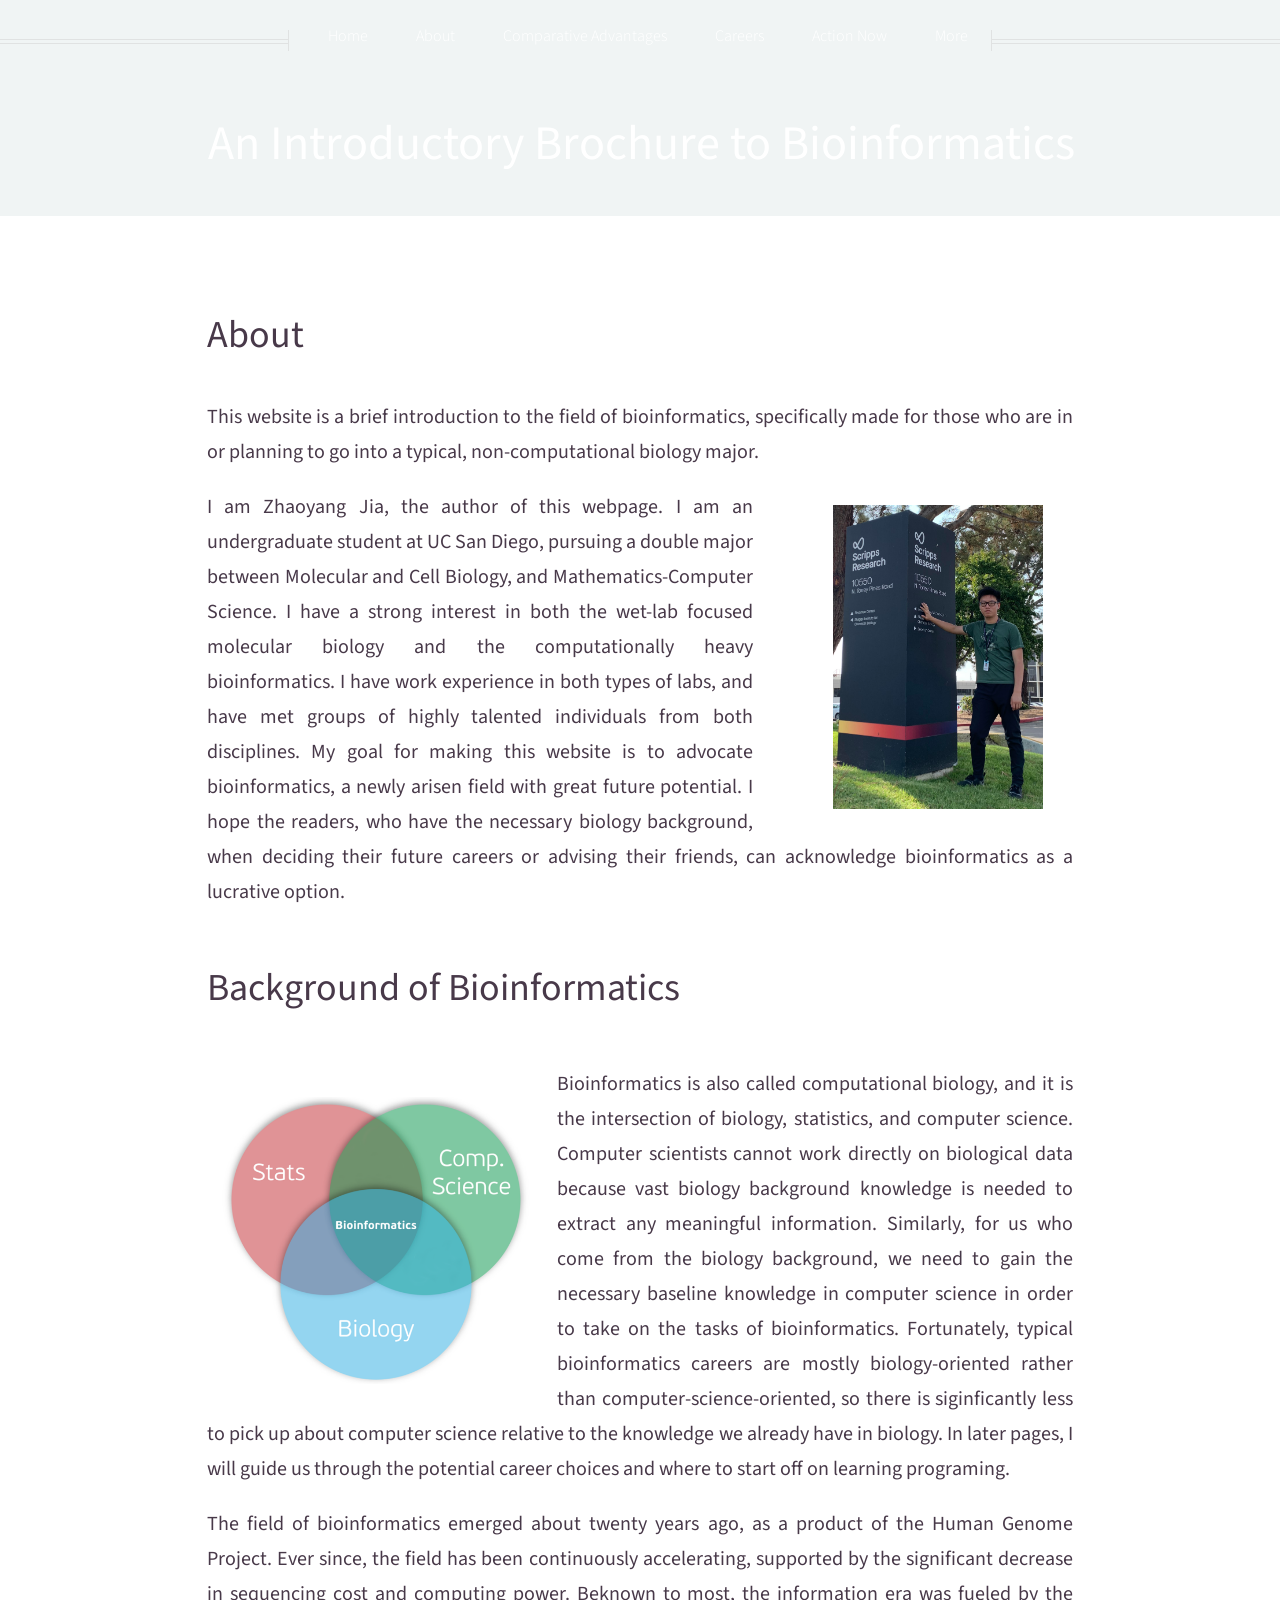
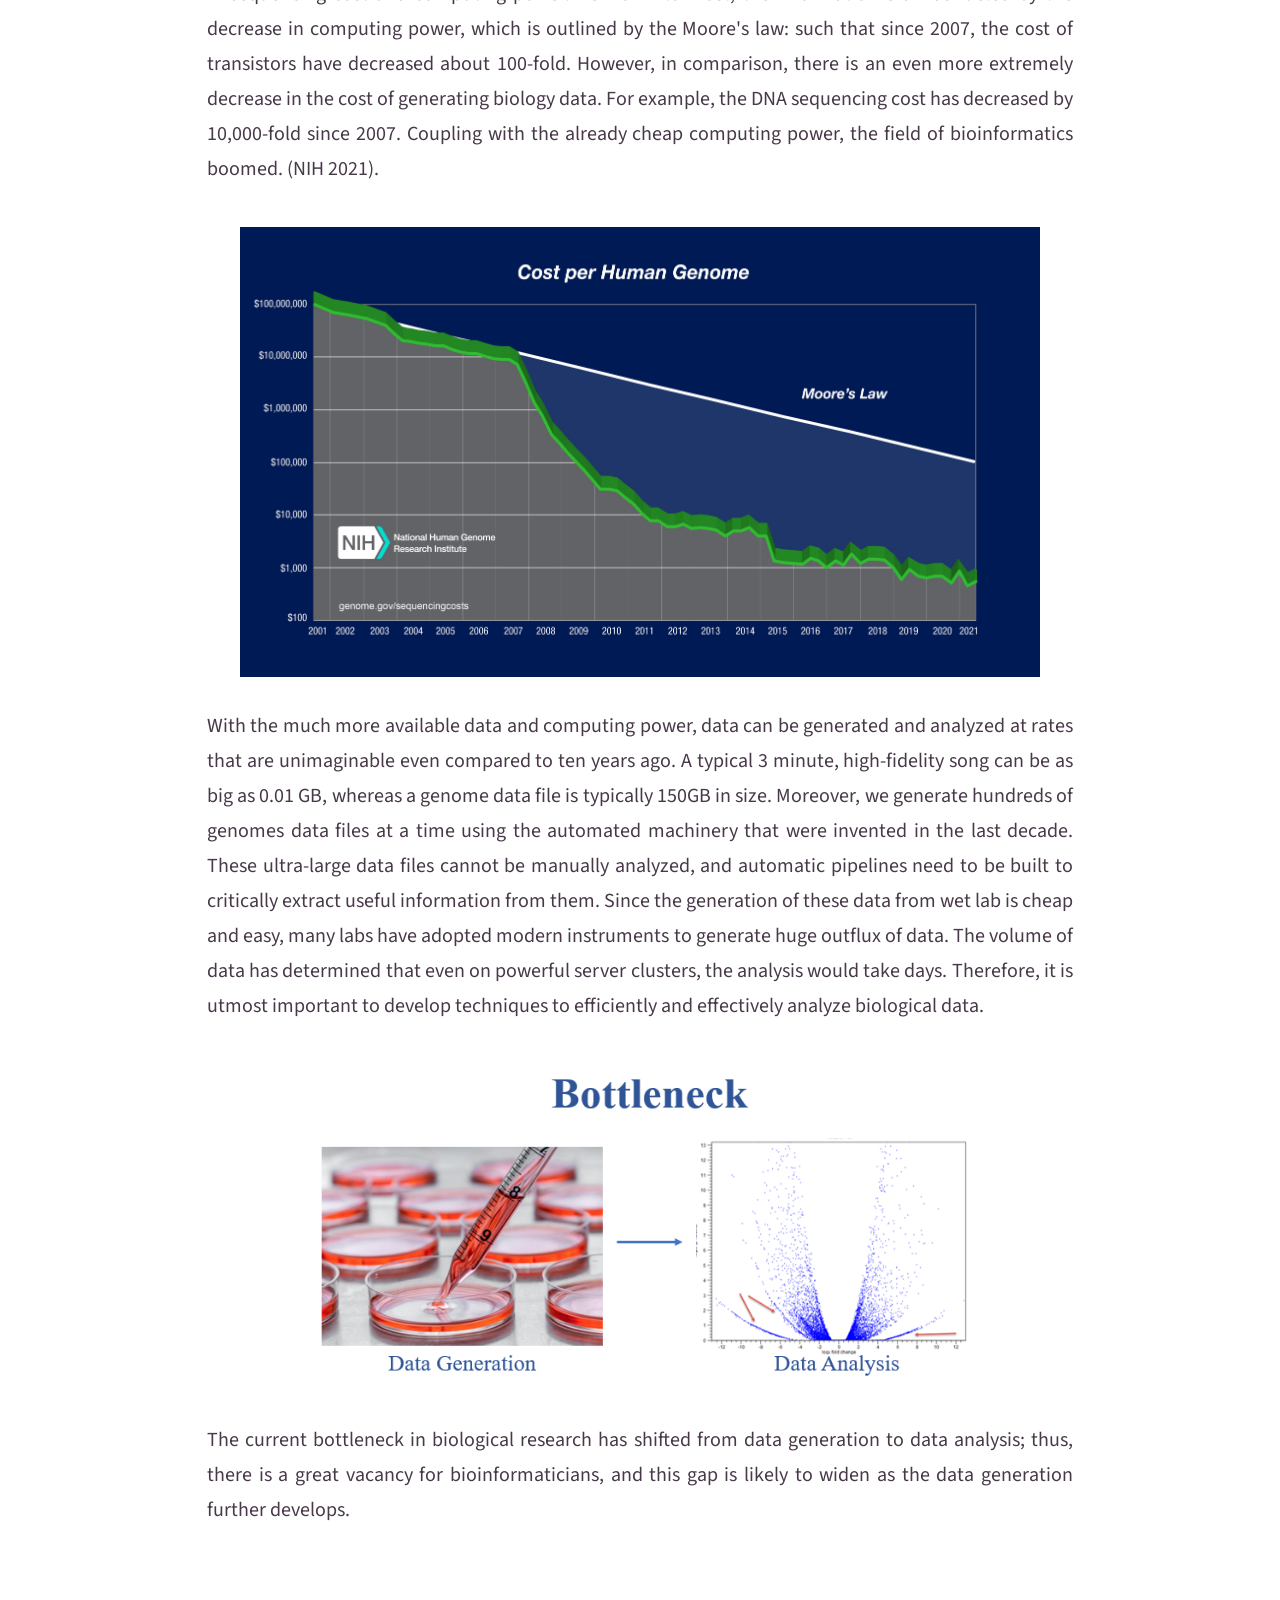
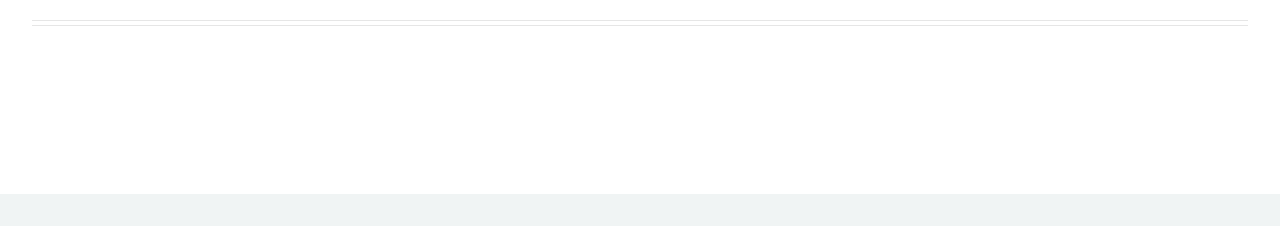
==== commit cc857dfc: "Add files via upload" ====
--- a/about.html
+++ b/about.html
@@ -69,7 +69,7 @@
 									This website is a brief introduction to the field of bioinformatics, specifically made for those who are in or planning to go into a typical, non-computational 
 									biology major. 
 								</p>
-								<img src="images/jimmy_photo.png" align="right" width="210" style="margin: 0px 30px 0px 80px"><p>
+								<img src="images/jimmy_photo.png" align="right" width="210" style="margin: 15px 30px 0px 80px"><p>
 									I am Zhaoyang Jia, the author of this webpage. I am an undergraduate 
 									student at UC San Diego, pursuing a double major between Molecular and Cell Biology, and Mathematics-Computer Science. I have a strong interest 
 									in both the wet-lab focused molecular biology and the computationally heavy bioinformatics. I have work experience in both types of labs, and have met 
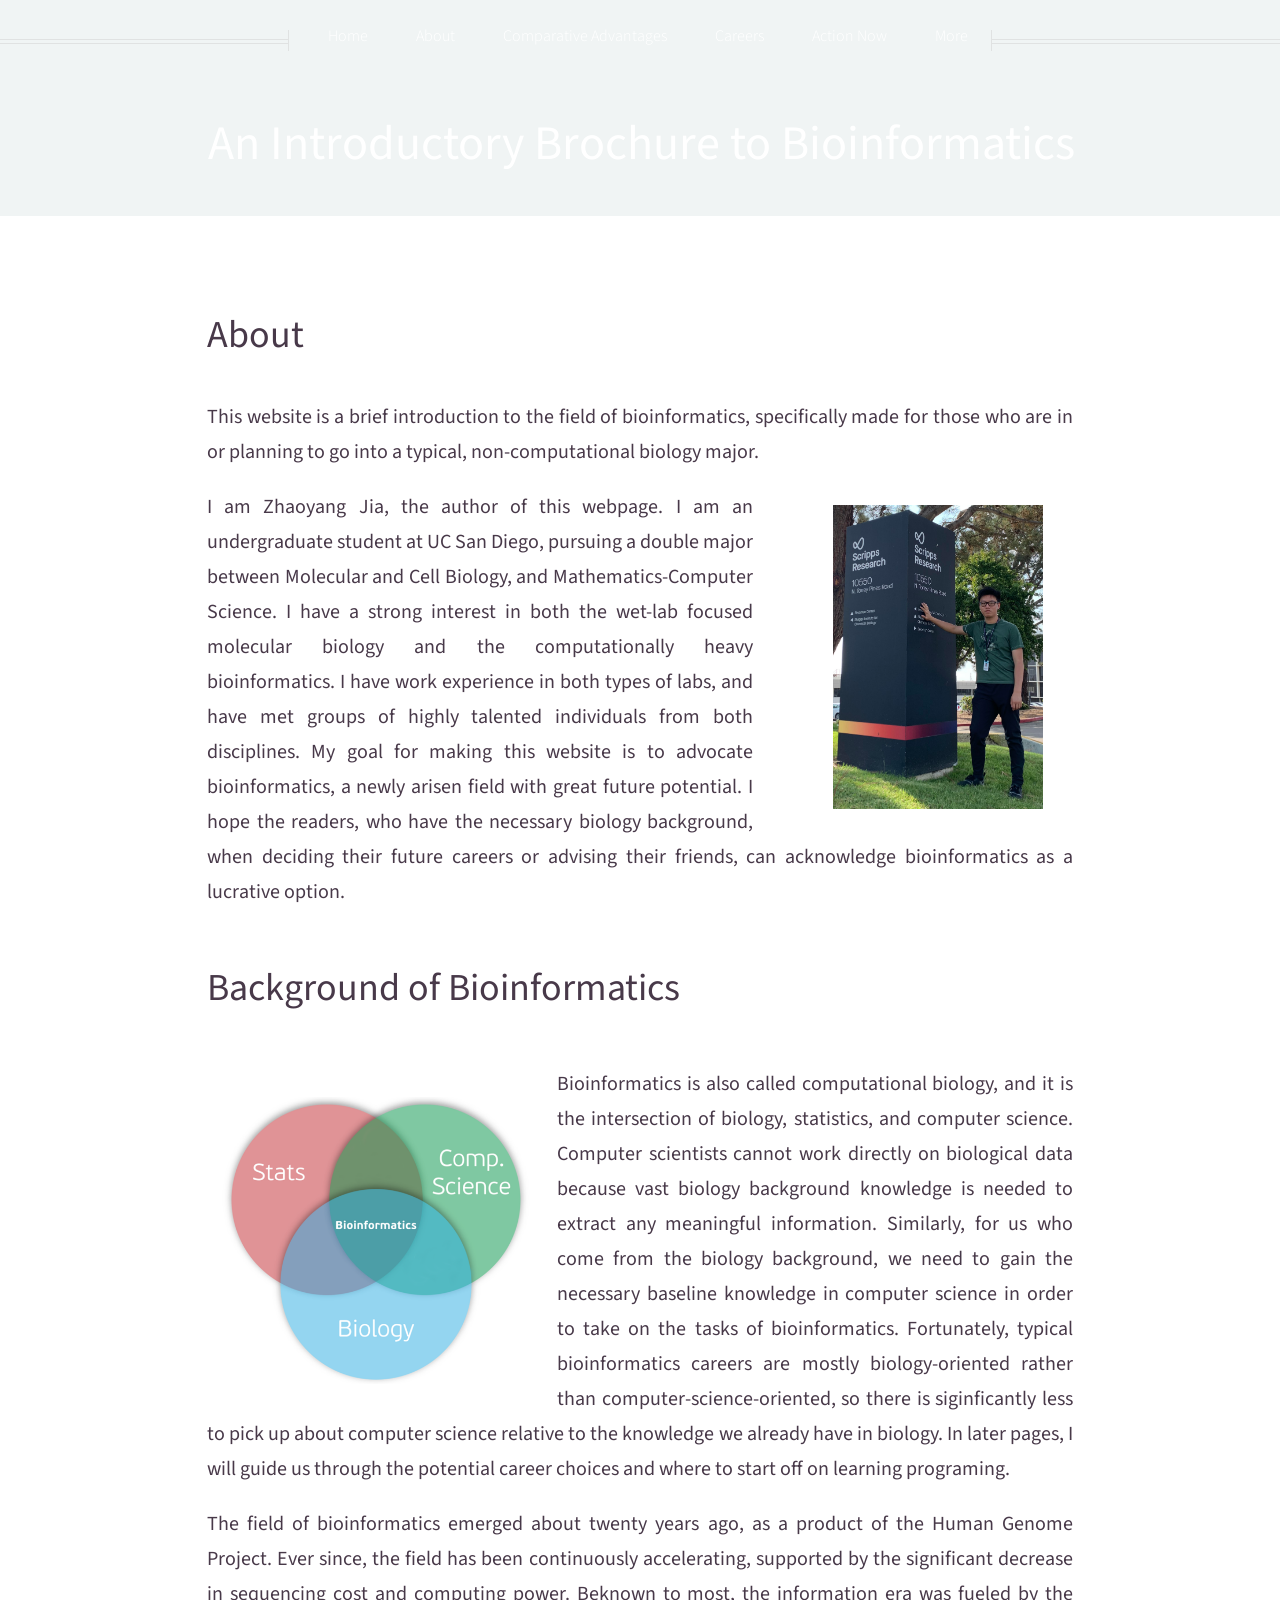
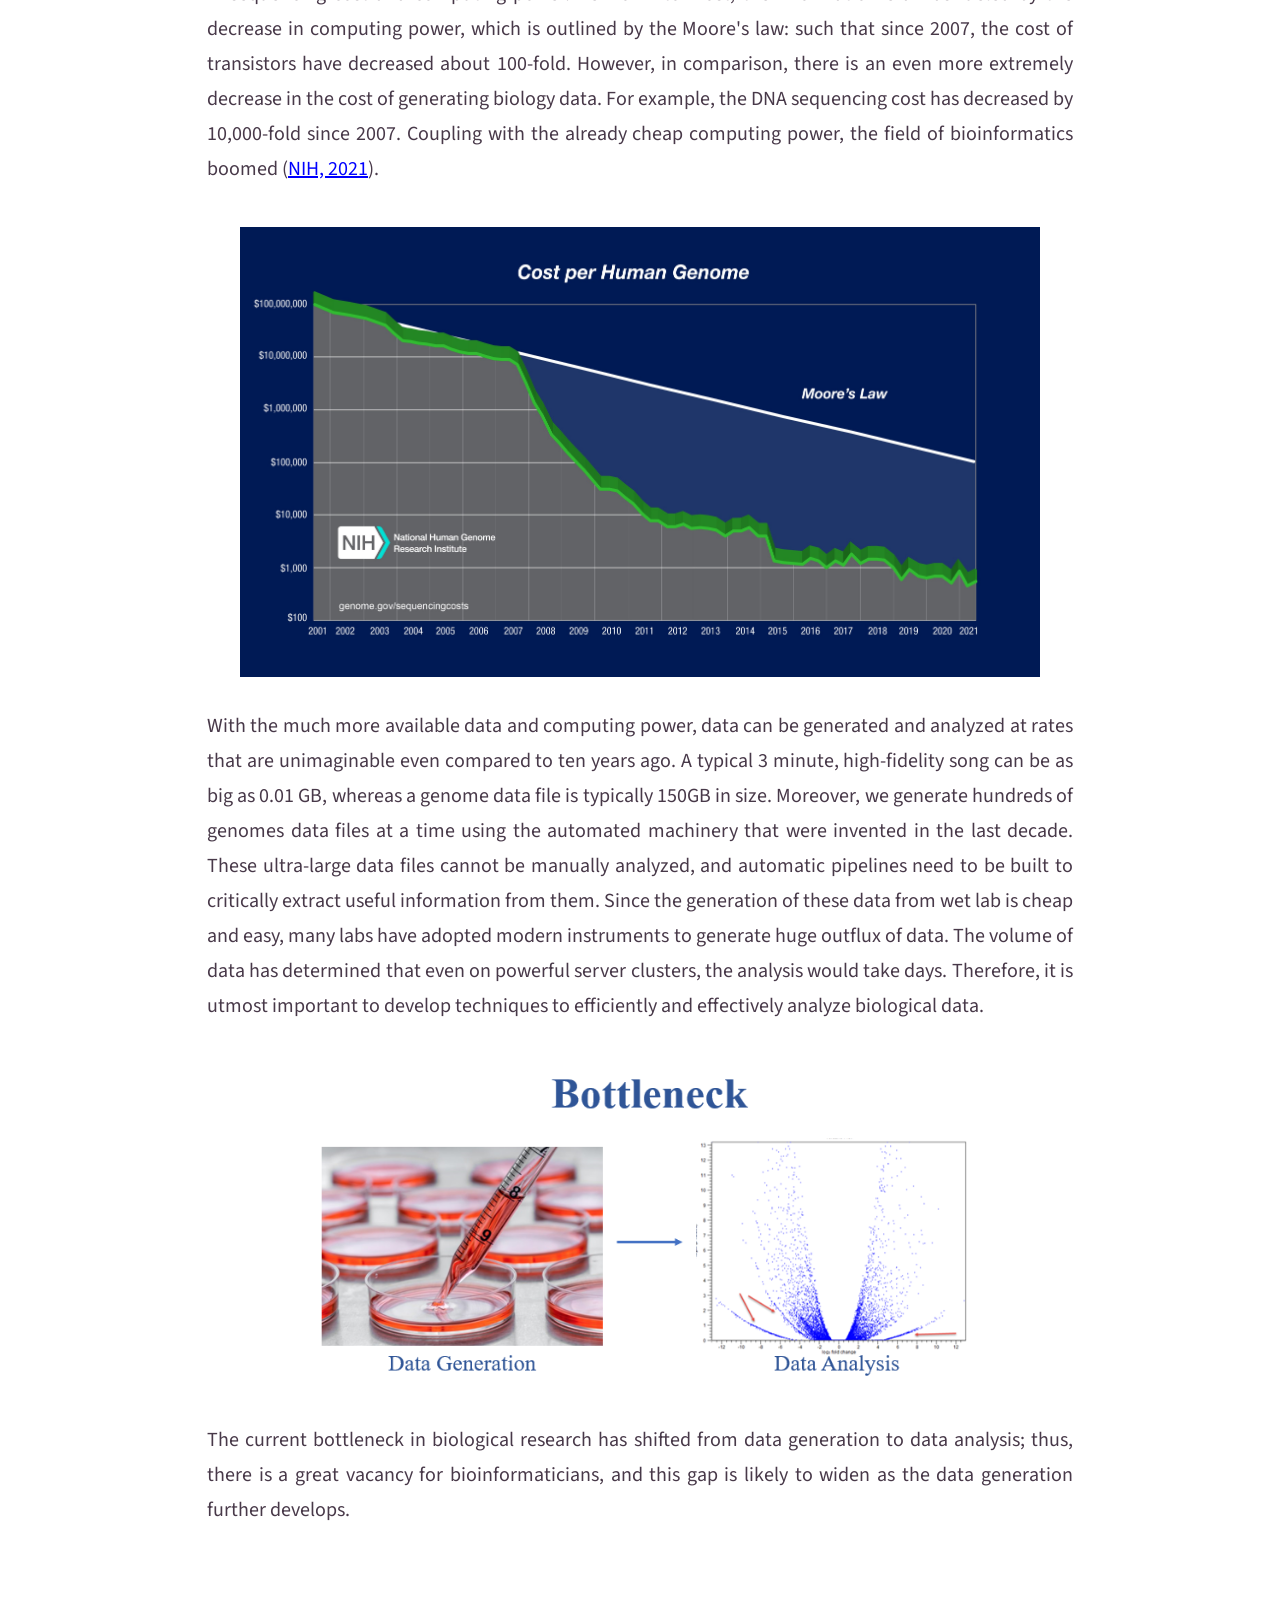
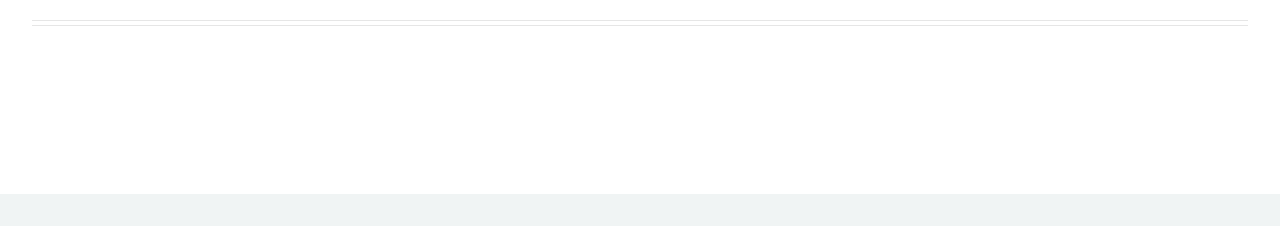
==== commit 5808dfab: "Add files via upload" ====
--- a/about.html
+++ b/about.html
@@ -96,8 +96,8 @@
 									supported by the significant decrease in sequencing cost and computing power. Beknown to most, the information era was fueled by the decrease in computing power, which is outlined 
 									by the Moore's law: such that since 2007, the cost of transistors have decreased about 100-fold. However, in comparison, there is an even more extremely decrease in the cost of 
 									generating biology data. For example, the DNA sequencing cost has decreased by 10,000-fold 
-									since 2007. Coupling with the already cheap computing power, the field of bioinformatics boomed.
-									(<a href="https://www.genome.gov/about-genomics/fact-sheets/Sequencing-Human-Genome-cost">NIH 2021</a>).
+									since 2007. Coupling with the already cheap computing power, the field of bioinformatics boomed
+									(<a href="https://www.genome.gov/about-genomics/fact-sheets/Sequencing-Human-Genome-cost" style="color:blue; text-decoration: underline;">NIH, 2021</a>).
 								</p>
 								<center>
 									<img src="images/genome_cost.jpg" width="800" style="margin: 20px 0px 20px 0px">
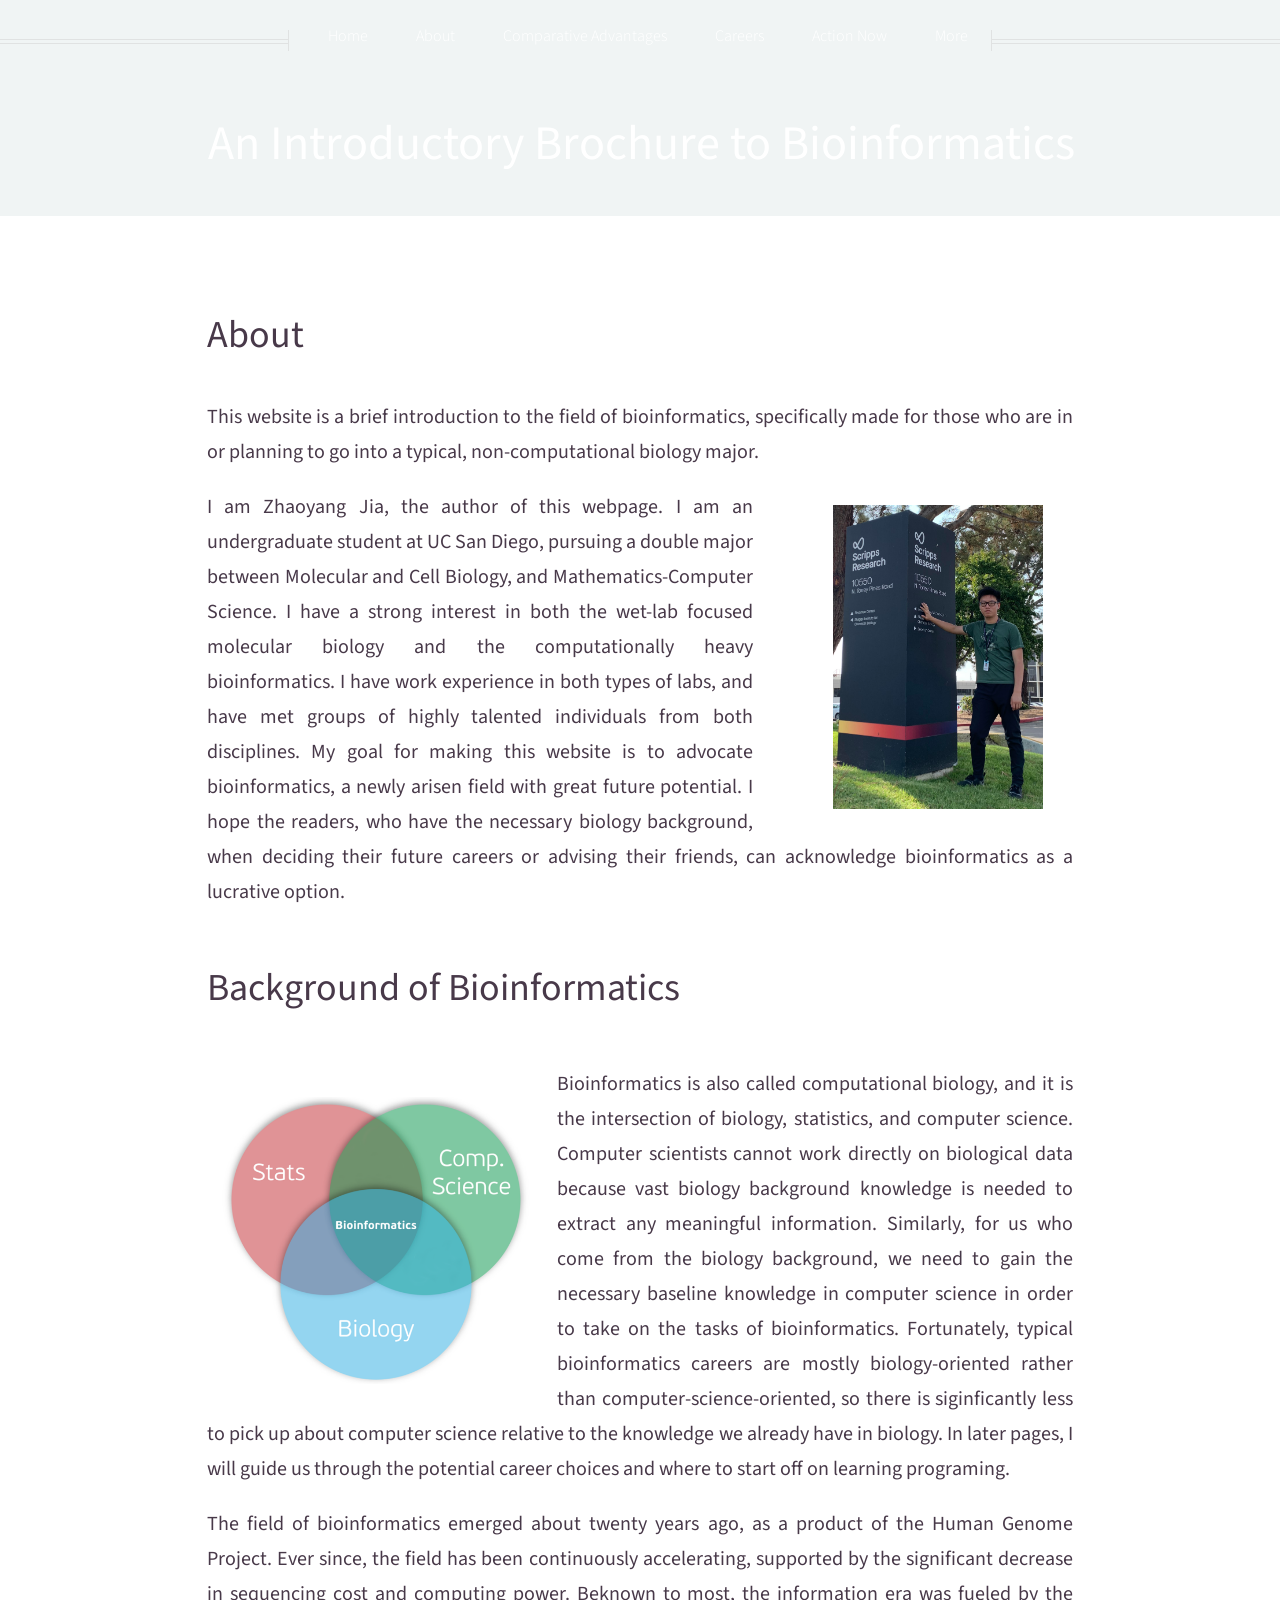
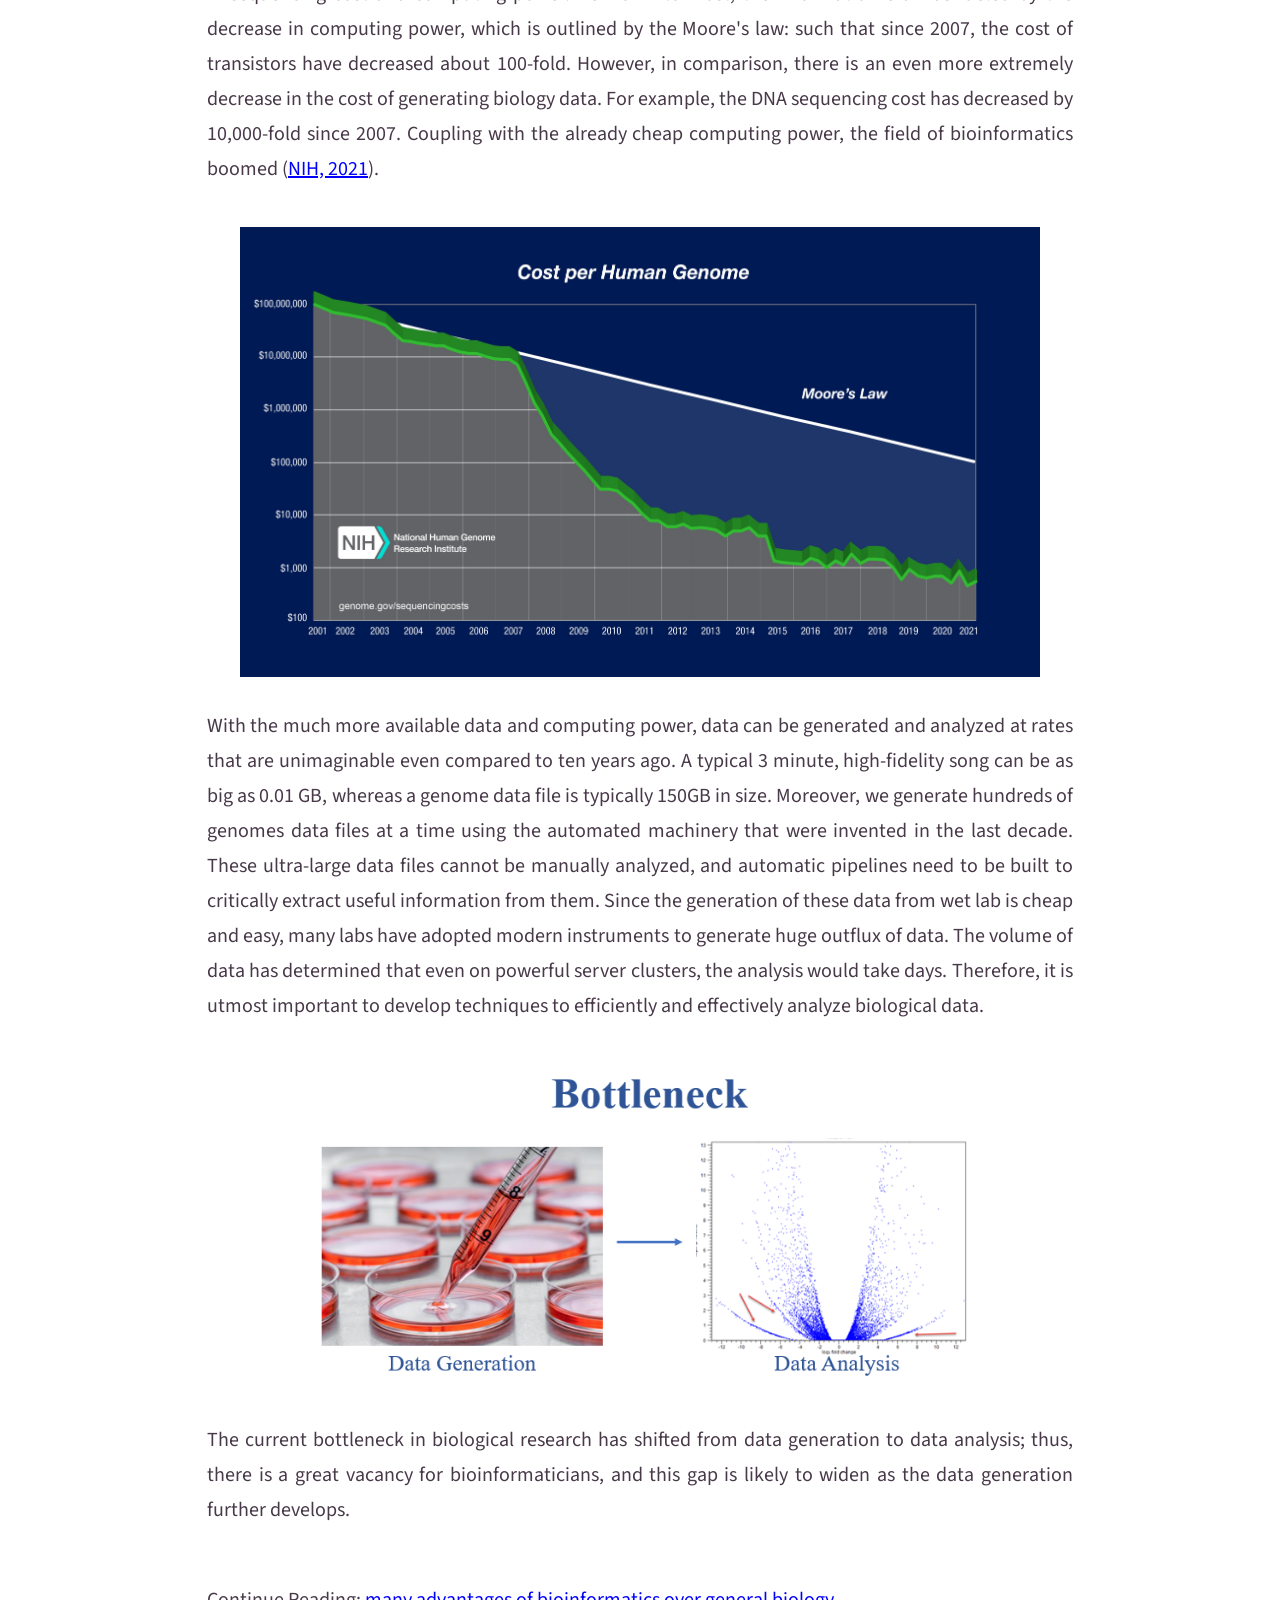
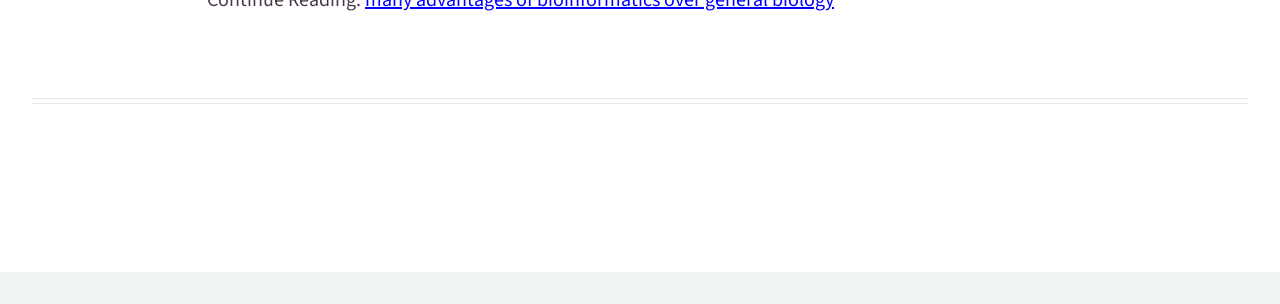
==== commit 58bbdaad: "Add files via upload" ====
--- a/about.html
+++ b/about.html
@@ -118,6 +118,9 @@
 									bottleneck in biological research has shifted from data generation to data analysis; thus, there is a great vacancy for bioinformaticians, and this gap is 
 									likely to widen as the data generation further develops.
 								</p>
+								<br>
+								Continue Reading:
+								<a href="comparative_advantages.html" style="color:blue; text-decoration: underline;">many advantages of bioinformatics over general biology</a>
 							</h1>
 						</article>
 						<hr />
@@ -126,6 +129,8 @@
 				</div>
 
 		</div>
+
+
 
 		<!-- Scripts -->
 			<script src="assets/js/jquery.min.js"></script>
